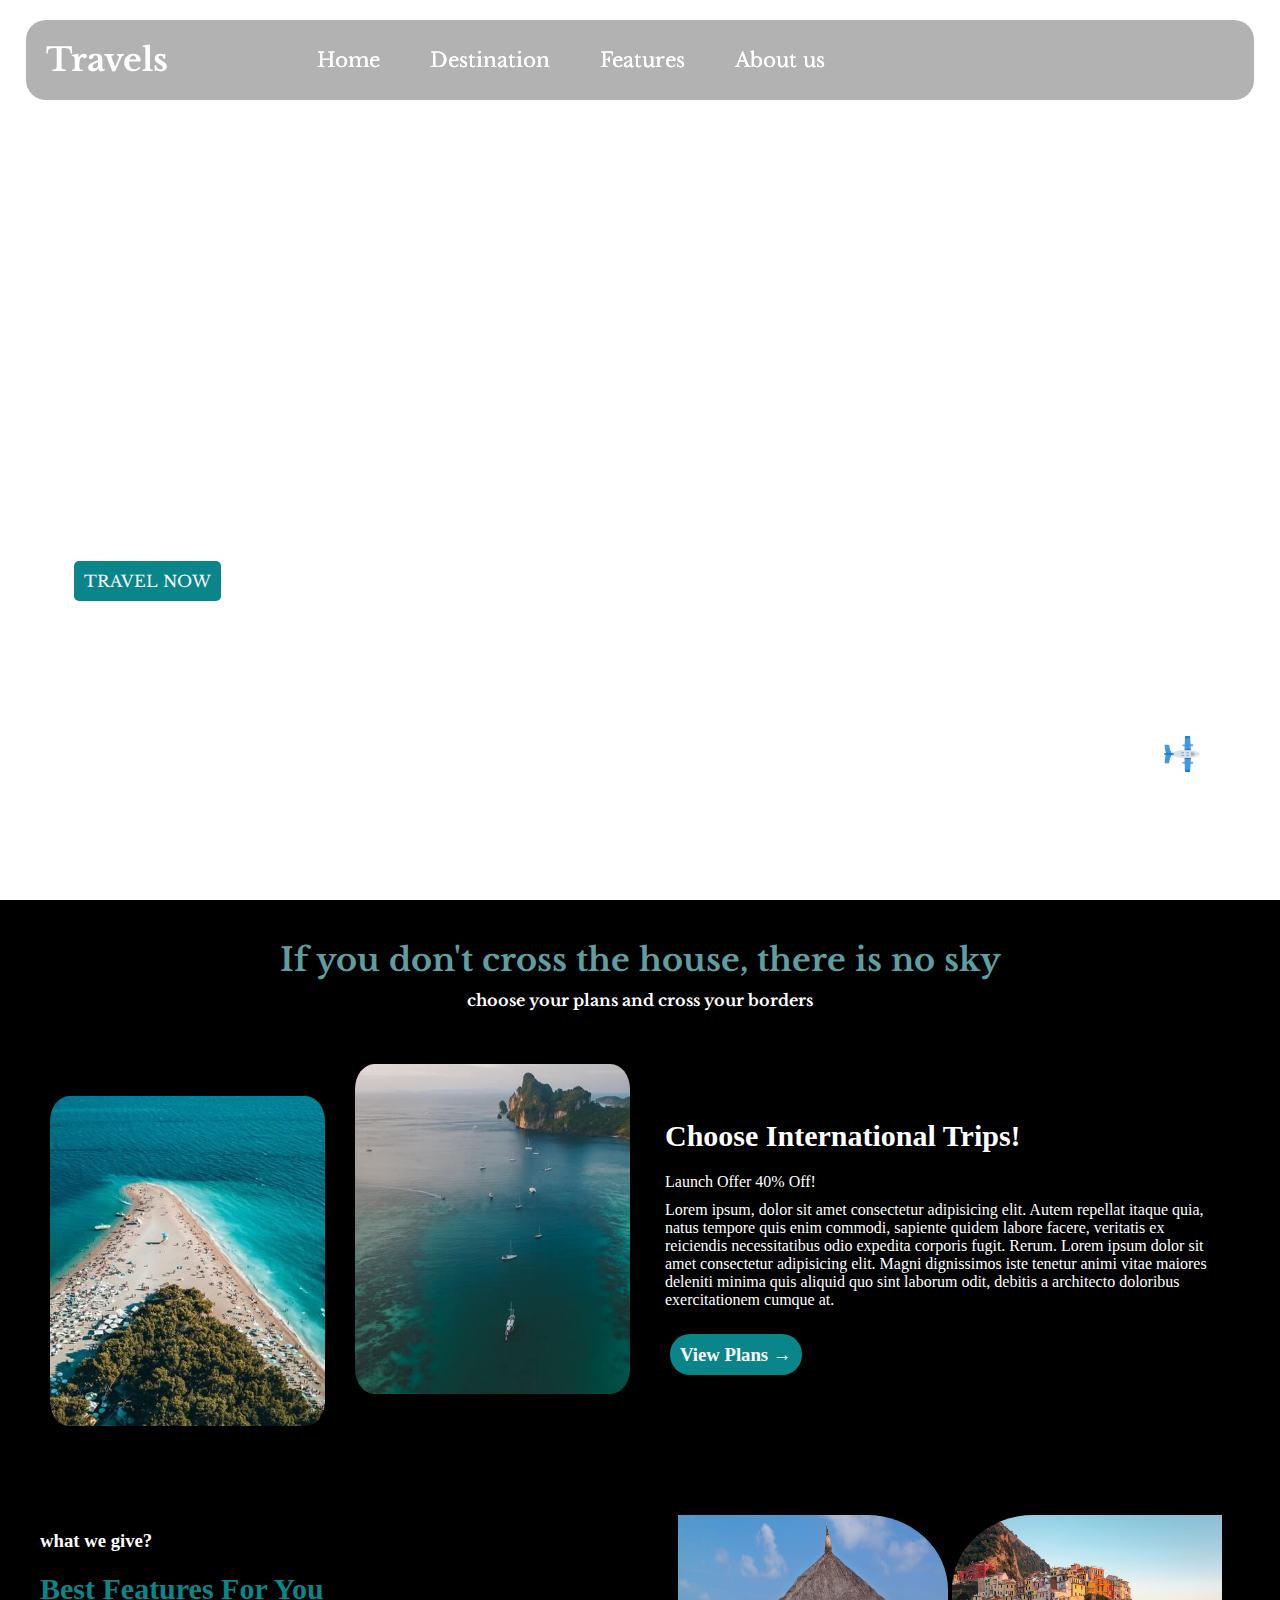
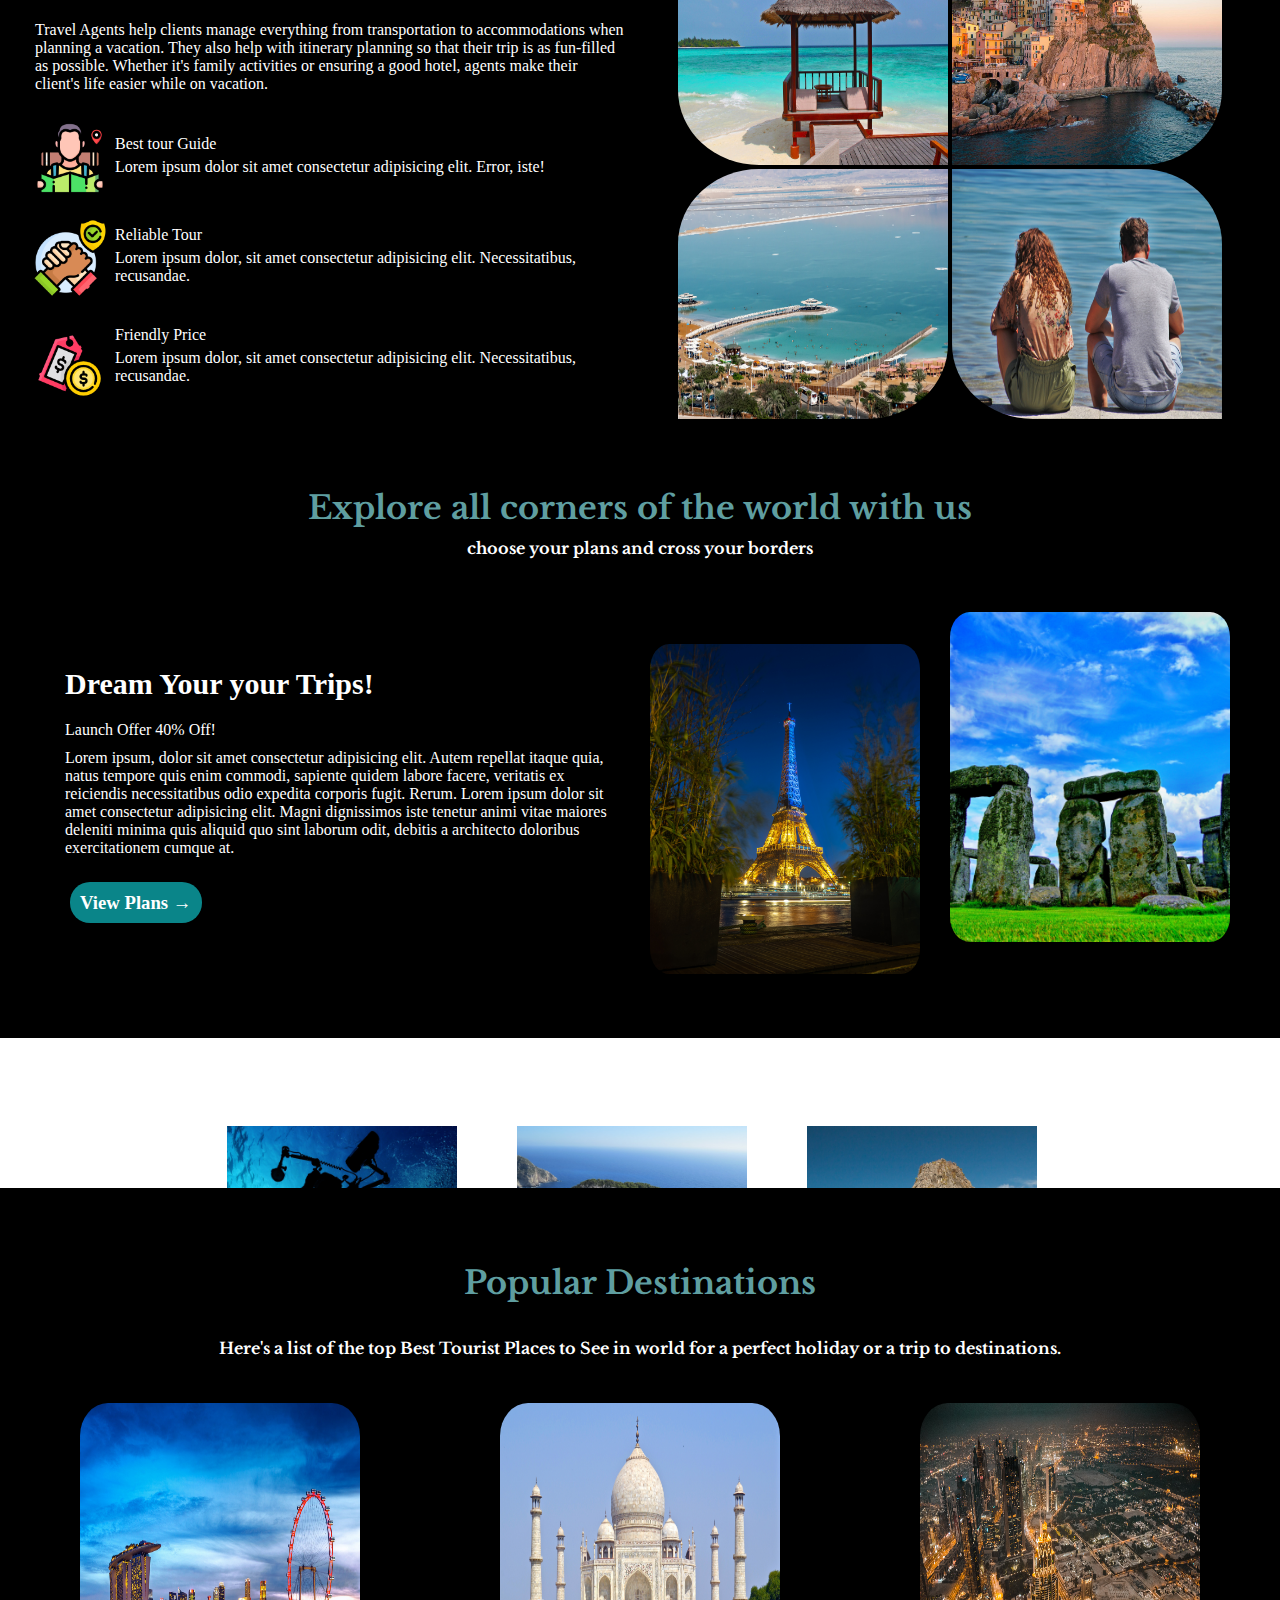
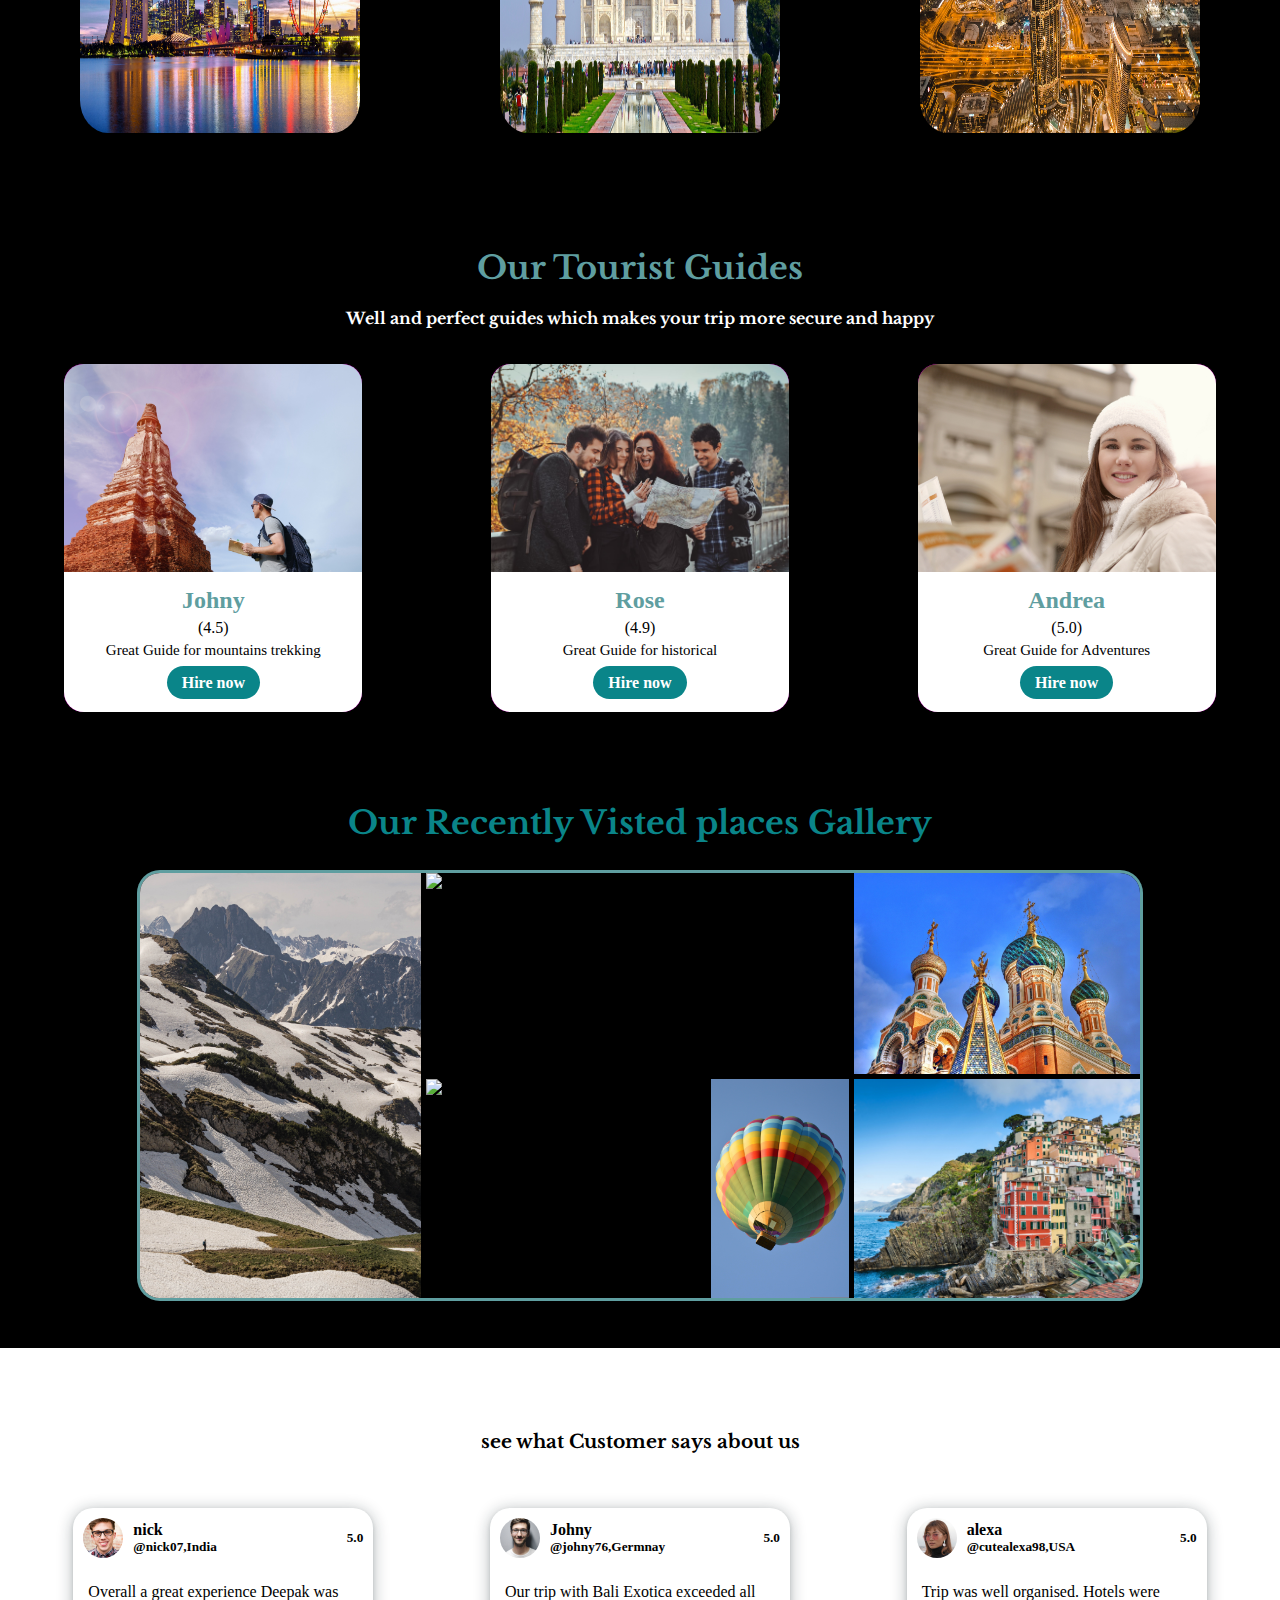
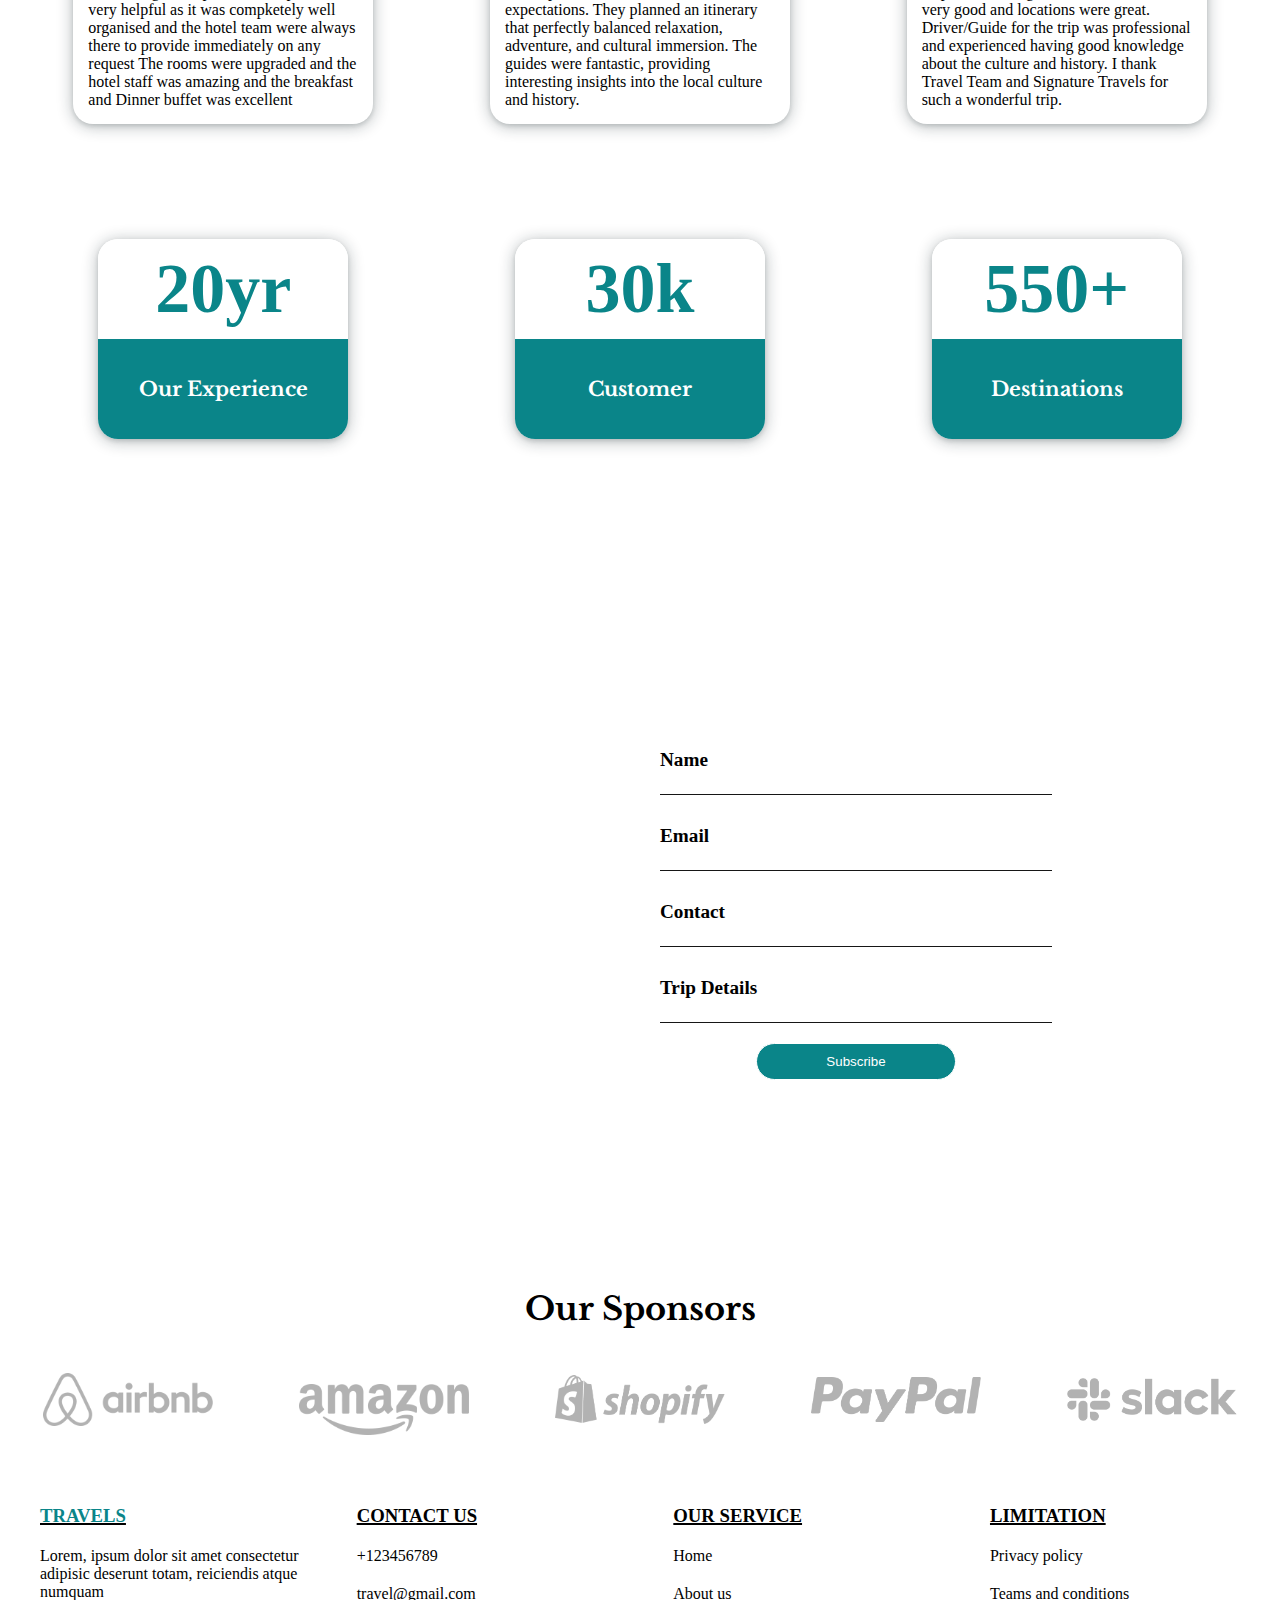
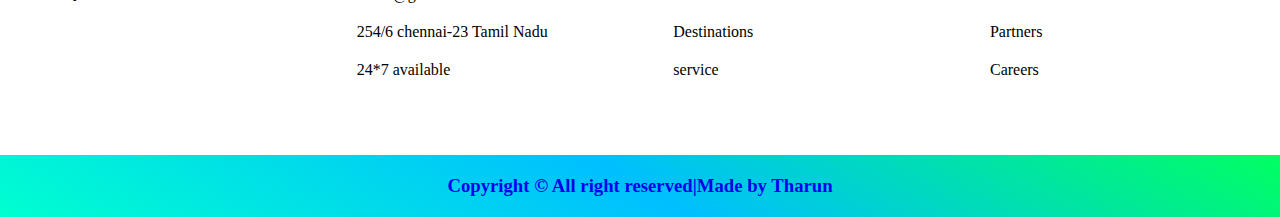
==== index.html @ 46a6b96a "first commit" ====
<!DOCTYPE html>
<html lang="en">

<head>
    <meta charset="UTF-8">
    <meta name="viewport" content="width=device-width, initial-scale=1.0">
    <title>Travels</title>
    <link rel="stylesheet" href="./index.css">
    <link rel="icon" type="image/x-icon" href="./image2/airplane (1).png">
    <script src="https://kit.fontawesome.com/0190413fc3.js" crossorigin="anonymous"></script>
</head>
</head>

<body>
    <!-- header section which contains name and menus -->
    <header>
        <nav>

            <div class="container1">
                <h1>Travels<i class="fa-solid fa-leaf"></i></h1>
            </div>
            <!-- header menu section -->
            <div class="container2">
                <input type="checkbox" id="menu">
                <ul class="slider">
                    <li><a href="#">Home</a></li>
                    <li><a href="#Destination">Destination</a></li>
                    <li><a href="#Features">Features</a></li>
                    <li><a href="#about">About us</a></li>
                </ul>
            </div>
            <!-- search bar and data of search list and like icon and user icon -->
            <div class="container3">
                <input type="checkbox" id="check">
                <div class="search">
                    <input type="search" list="list" placeholder="find your spots">
                    <datalist id="list">
                        <option>Eiffel Tower, Paris</option>
                        <option>The Colosseum, Rome</option>
                        <option>Statue of Liberty, New York City</option>
                        <option> Machu Picchu, Peru</option>
                        <option>The Acropolis, Athens</option>
                        <option>The Taj Mahal, India</option>
                        <option>Pyramids of Giza, Egypt</option>
                        <option>Great Wall of China</option>
                        <option> Angkor Wat, Cambodia</option>
                    </datalist>
                    <label for="check"><i class="fa-solid fa-magnifying-glass" sy></i></label>
                </div>
                <i class="fa-solid fa-heart"></i>
                <a href="./login page/login.html"> <i class="fas fa-user-circle"></i></a>
                <label for="menu"><i class="fa-solid fa-bars-staggered"></i></label>
            </div>


        </nav>
        <!-- header background video which play in loop  -->
        <video id="home" src="./image2/home.mp4 " muted autoplay loop></video>
        <!-- header contents -->

        <div class="header-1">
            <div>
                <div class="fly">

                    <p>
                        ........................................................................
                    </p>
                    <img src="./image2/jet-plane--ro.png" alt="">
                </div>
            </div>
            <div class="container1">
                <h5>Welcome to Travel</h5>
                <h1>
                    Explore
                </h1>
                <h1>
                    The world
                </h1>
                <p>Choose your happy trip</p>
                <span><a href="#">TRAVEL NOW
                        <img src="./image2/bus.png" alt=""></a>
                </span>

            </div>
            <!-- social media icon -->
            <div class="container2">
                <i class="fa-brands fa-facebook"></i>
                <i class="fa-brands fa-instagram"></i>
                <i class="fa-brands fa-twitter"></i>

            </div>
            <!-- animation -->
            <div class="rotate-box">
                <div class="rotate-box-container">
                    <img src="./image2/plane d.png" alt="">
                </div>
            </div>
        </div>
    </header>
    <!-- bannner sections  -->
    <section class="banner-section">
        <div class="heading">
            <h2>If you don't cross the house, there is no sky</h2>
            <p>choose your plans and cross your borders</p>
        </div>
        <div class="banner-1">
            <div class="container1">
                <img src="./image2/discover1.jpg" alt="trip">
                <img src="./image2/discover2.jpg" alt="trip">
            </div>
            <div class="container2">
                <h1>Choose International Trips!</h1>
                <p>Launch Offer 40% Off!</p>
                <p> Lorem ipsum, dolor sit amet consectetur adipisicing elit. Autem repellat itaque quia, natus tempore
                    quis enim commodi, sapiente quidem labore facere, veritatis ex reiciendis necessitatibus odio
                    expedita corporis fugit. Rerum. Lorem ipsum dolor sit amet consectetur adipisicing elit. Magni
                    dignissimos iste tenetur animi vitae maiores deleniti minima quis aliquid quo sint laborum odit,
                    debitis a architecto doloribus exercitationem cumque at.</p>
                <h3><a href="#">View Plans &rarr;</a> </h3>
            </div>
        </div>
    </section>

    <!--Features-section and Features-section image parent -->
    <section class="Features-section" id="Features">
        <div class="container1">
            <h3>what we give?</h3>
            <h1>Best Features For You</h1>
            <p>Travel Agents help clients manage everything from transportation to accommodations when planning a
                vacation. They also help with itinerary planning so that their trip is as fun-filled as possible.
                Whether it's family activities or ensuring a good hotel, agents make their client's life easier while on
                vacation.</p>
            <div>
                <div class="sub-conatiner1"><img src="./image2/tour-guide.png" alt="Features">
                    <div><span>Best tour Guide</span>
                        <p>Lorem ipsum dolor sit amet consectetur adipisicing elit. Error, iste!</p>
                    </div>
                </div>
                <div class="sub-conatiner1"><img src="./image2/trust.png" alt="Features">
                    <div><span>Reliable Tour</span>
                        <p>Lorem ipsum dolor, sit amet consectetur adipisicing elit. Necessitatibus, recusandae.</p>
                    </div>
                </div>
                <div class="sub-conatiner1"><img src="./image2/tag.png" alt="Features">
                    <div><span>Friendly Price</span>
                        <p>Lorem ipsum dolor, sit amet consectetur adipisicing elit. Necessitatibus, recusandae.</p>
                    </div>
                </div>
            </div>
        </div>
        <div class="container2">
            <div><img class="imgf" src="./image2/features 1.jpg" alt="Features">
                <img class="imgl" src="./image2/features 2.jpg" alt="Features">
            </div>
            <div><img class="imgl" src="./image2/features 3.jpg" alt="Features">
                <img class="imgf" src="./image2/features 4.jpg" alt="Features">
            </div>
        </div>
    </section>
    <!-- banner section which  contains same same class of prev -->
    <section class="banner-section">
        <div class="heading">
            <h2>Explore all corners of the world with us</h2>
            <p>choose your plans and cross your borders</p>
        </div>
        <div class="banner-2">

            <div class="container1">
                <img src="./image2//reimage-1.jpg" alt="trip">
                <img src="./image2/reimage-2.jpg" alt="trip">
            </div>
            <div class="container2">
                <h1>Dream Your your Trips!</h1>
                <p>Launch Offer 40% Off!</p>
                <p> Lorem ipsum, dolor sit amet consectetur adipisicing elit. Autem repellat itaque quia, natus tempore
                    quis enim commodi, sapiente quidem labore facere, veritatis ex reiciendis necessitatibus odio
                    expedita corporis fugit. Rerum. Lorem ipsum dolor sit amet consectetur adipisicing elit. Magni
                    dignissimos iste tenetur animi vitae maiores deleniti minima quis aliquid quo sint laborum odit,
                    debitis a architecto doloribus exercitationem cumque at.</p>
                <h3><a href="#">View Plans &rarr;</a> </h3>
            </div>
        </div>
    </section>

    <!-- video section and radio input -->
    <section class="videosection">
        <!-- input radio is used to select the video which has been given margin (-) value and label with the image  -->
        <input type="radio" id="img1" name="video">
        <input type="radio" id="img2" name="video">
        <input type="radio" id="img3" name="video">
        <input type="radio" id="img4" name="video">
        <input type="radio" id="img5" name="video">
        <input type="radio" id="img6" name="video">
        <input type="radio" id="img7" name="video">
        <input type="radio" id="img8" name="video">
        <input type="radio" id="img9" name="video">
        <input type="radio" id="img10" name="video">
        <!-- video of whole which have been give flex and overflow hidden and the video has width:100% so that the video can full fill the full size of the screen -->
        <div class="wholecontainer">
            <video class="video1" src="./image2/s-3.mp4" muted autoplay loop></video>
            <video src="./image2/s-2.mp4" muted autoplay loop></video>
            <video src="./image2/s-1.mp4" muted autoplay loop></video>
            <video src="./image2/s-4.mp4" muted autoplay loop></video>
            <video src="./image2/s-5.mp4" muted autoplay loop></video>
            <video src="./image2/s-3.mp4" muted autoplay loop></video>
            <video src="./image2/s-7.mp4" muted autoplay loop></video>
            <video src="./image2/s-4.mp4" muted autoplay loop></video>
            <video src="./image2/164360 (1440p).mp4" muted autoplay loop></video>
            <video src="./image2/s-10.mp4" muted autoplay loop></video>
        </div>

        <!-- image container -->
        <div class="imgcontainer ">
            <!-- the main container  has the child which have the image tag inside the label to map the input radio-->
            <div class="main-conatiner">
                <div class="container1" id="first">
                    <label for="img1">
                        <img src="./image2/scuba-diving-79606.jpg" alt="seaimages">
                    </label>
                </div>
                <div class="container2">
                    <h3>Andaman</h3>
                    <p>Lorem ipsum dolor sit amet consectetur adipisicing elit. Quae, tempore.</p>
                    <h4><a href="#">VIEW PLANS</a></h4>
                </div>
            </div>
            <div class="main-conatiner">
                <div></div>
                <div class="container1">
                    <label for="img2">
                        <img src="./image2/slider 1.jpg" alt="seaimages">
                    </label>
                </div>
                <div class="container2">
                    <h3> Santorini</h3>
                    <p>Lorem ipsum dolor sit amet consectetur adipisicing elit. Quae, tempore.</p>
                    <h4><a href="#">VIEW PLANS</a></h4>
                </div>
            </div>
            <div class="main-conatiner">
                <div class="container1">
                    <label for="img3">
                        <img src="./image2/slider 10.jpg" alt="seaimages">
                    </label>
                </div>
                <div class="container2">
                    <h3>Ko Samui</h3>
                    <p>Lorem ipsum dolor sit amet consectetur adipisicing elit. Quae, tempore.</p>
                    <h4><a href="#">VIEW PLANS</a></h4>
                </div>
            </div>
            <div class="main-conatiner">
                <div class="container1">
                    <label for="img4">
                        <img src="./image2/slider 9.jpg" alt="seaimages">
                    </label>
                </div>
                <div class="container2">
                    <h3>Bora Bora</h3>
                    <p>Lorem ipsum dolor sit amet consectetur adipisicing elit. Quae, tempore.</p>
                    <h4><a href="#">VIEW PLANS</a></h4>
                </div>
            </div>
            <div class="main-conatiner">
                <div class="container1">
                    <label for="img5">
                        <img src="./image2/slider 8.jpg" alt="seaimages">
                    </label>
                </div>
                <div class="container2">
                    <h3>Kauai</h3>
                    <p>Lorem ipsum dolor sit amet consectetur adipisicing elit. Quae, tempore.</p>
                    <h4><a href="#">VIEW PLANS</a></h4>
                </div>
            </div>
            <div class="main-conatiner">
                <div class="container1">
                    <label for="img6">
                        <img src="./image2/slider 7.jpg" alt="seaimages">
                    </label>
                </div>
                <div class="container2">
                    <h3>Majorca</h3>
                    <p>Lorem ipsum dolor sit amet consectetur adipisicing elit. Quae, tempore.</p>
                    <h4><a href="#">VIEW PLANS</a></h4>
                </div>
            </div>
            <div class="main-conatiner">
                <div class="container1">
                    <label for="img7">
                        <img src="./image2/slider 6.jpg" alt="seaimages">
                    </label>
                </div>
                <div class="container2">
                    <h3>Hawai</h3>
                    <p>Lorem ipsum dolor sit amet consectetur adipisicing elit. Quae, tempore.</p>
                    <h4><a href="#">VIEW PLANS</a></h4>
                </div>
            </div>
            <div class="main-conatiner">
                <div class="container1">
                    <label for="img8">
                        <img src="./image2/slider 5.jpg" alt="seaimages">
                    </label>
                </div>
                <div class="container2">
                    <h3>Bali</h3>
                    <p>Lorem ipsum dolor sit amet consectetur adipisicing elit. Quae, tempore.</p>
                    <h4><a href="#">VIEW PLANS</a></h4>
                </div>
            </div>
            <div class="main-conatiner">
                <div class="container1">
                    <label for="img9">
                        <img src="./image2/slider 4.jpg" alt="seaimages">
                    </label>
                </div>
                <div class="container2">
                    <h3>Capri</h3>
                    <p>Lorem ipsum dolor sit amet consectetur adipisicing elit. Quae, tempore.</p>
                    <h4><a href="#">VIEW PLANS</a></h4>
                </div>
            </div>
            <div class="main-conatiner">
                <div class="container1" id="last">
                    <label for="img10">
                        <img src="./image2/slider 3.jpg" alt="seaimages">
                    </label>
                </div>
                <div class="container2">
                    <h3>Maldives</h3>
                    <p>Lorem ipsum dolor sit amet consectetur adipisicing elit. Quae, tempore.</p>
                    <h4><a href="#">VIEW PLANS</a></h4>
                </div>
            </div>

        </div>
        <span class="leftarrow"><i class="fa-solid fa-angle-left"></i></span>
        <span class="rightarrow"><i class="fa-solid fa-angle-right"></i></span>
    </section>
    <!-- flip card section -->
    <section class="flip-card" id="Destination">
        <div class="heading">
            <h2>Popular Destinations</h2>
        </div>
        <p class="heading">Here's a list of the top Best Tourist Places to See in world for a perfect holiday or a trip
            to destinations.</p>
        <!-- The whole container has the parent card and The parent card contains child of two front and back.The parent card have the position of relative and the child have absolute and back-face hidden -->
        <div class="wholecontainer">
            <div class="main-conatiner">
                <div class="card">
                    <!-- front-card -->
                    <div class="front-card">
                        <img src="./image2/singapore-cityscape-twilight (1).jpg" alt="tour">
                    </div>
                    <!-- back-card -->
                    <div class="back-card">
                        <h2> Vist Singapore</h2>
                        <p>Immaculate, efficient Singapore is a miraculous sight, particularly for travelers familiar
                            with modern Asian metropolises. The city maintains a remarkable balance of green space and
                            skyscrapers, in addition to sustaining substantial ethnic enclaves like Little India and
                            Chinatown.</p>
                        <h4><i class="fa-solid fa-clock"></i> 11 Days Trip</h4>
                        <h4><i class="fa-solid fa-user"></i> 320,00,000 visted</h4>
                        <h3><a href="#">Explore now</a></h3>
                    </div>
                </div>
            </div>
            <div class="main-conatiner">
                <div class="card">
                    <!-- front-card -->
                    <div class="front-card">
                        <img src="./image2/taj-mahal-866692 2.jpg" alt="tour">
                    </div>
                    <!-- back-card -->
                    <div class="back-card">
                        <h2> Vist India</h2>
                        <p>India is one of the most vibrant, colorful, exciting places to visit in the world. The
                            diversity of people, culture and cuisine make it a worthwhile destination for any traveler.
                            Here are nine tips to ensure your next (or first) trip to India goes as smoothly as possible
                        </p>
                        <h4><i class="fa-solid fa-clock"></i> 15 Days Trip</h4>
                        <h4><i class="fa-solid fa-user"></i> 120,00,000 visted</h4>
                        <h3><a href="#">Explore now</a></h3>
                    </div>
                </div>
            </div>
            <div class="main-conatiner">
                <div class="card">
                    <!-- front-card -->
                    <div class="front-card">
                        <img src="./image2/dubai-4044183_1920 22.jpg" alt="tour">
                    </div>
                    <!-- back-card -->
                    <div class="back-card">
                        <h2>Vist Dubai</h2>
                        <p>Dubai is a city of skyscrapers, ports, and beaches, where big business takes place alongside
                            sun-seeking tourism. Because of its large expatriate population, it feels like a Middle
                            Eastern melting pot, and the atmosphere is generally tolerant. </p>
                        <h4><i class="fa-solid fa-clock"></i> 20 Days Trip</h4>
                        <h4><i class="fa-solid fa-user"></i> 30,00,000 visted</h4>
                        <h3><a href="#">Explore now</a></h3>
                    </div>
                </div>
            </div>
        </div>
    </section>
    <!-- guide section -->
    <section class="Guide-section">
        <!-- Guide-section heading -->
        <h2 class="heading">Our Tourist Guides</h2>
        <p class="heading">Well and perfect guides which makes your trip more secure and happy</p>
        <!--Guide-section wholecontainer  -->
        <div class="wholecontainer">
            <div class="main-conatiner">
                <div class="container1">
                    <img src="./image2/tour-guide1.jpg" alt="Guide">
                </div>
                <div class="container2">
                    <h2>Johny </h2>
                    <i class="fa-solid fa-star"></i> <i class="fa-solid fa-star"></i> <i class="fa-solid fa-star"></i><i
                        class="fa-solid fa-star"></i>(4.5)
                    <p>Great Guide for mountains trekking</p>
                    <h4> <a href="">Hire now</a></h4>
                </div>
            </div>
            <div class="main-conatiner">
                <div class="container1">
                    <img src="image2/group-young-people-are-looking-map-where-they-are-while-walking-autumn-forest 2.jpg"
                        alt="Guide">

                </div>
                <div class="container2">
                    <h2>Rose</h2>
                    <i class="fa-solid fa-star"></i> <i class="fa-solid fa-star"></i> <i class="fa-solid fa-star"></i><i
                        class="fa-solid fa-star"></i>(4.9)

                    <p>Great Guide for historical</p>
                    <h4> <a href="">Hire now</a></h4>
                </div>
            </div>

            <div class="main-conatiner">
                <div class="container1">
                    <img src="./image2/pexels-andrea-piacquadio-3783105.jpg" alt="Guide">

                </div>
                <div class="container2">
                    <h2>Andrea</h2>
                    <i class="fa-solid fa-star"></i> <i class="fa-solid fa-star"></i> <i class="fa-solid fa-star"></i><i
                        class="fa-solid fa-star"></i>(5.0)
                    <p>Great Guide for Adventures</p>
                    <h4> <a href="">Hire now</a></h4>
                </div>
            </div>
    </section>
    <!-- gallery -->
    <section class="gallery">
        <!-- gallery section using the grid  -->
        <main class="main-gallery">
            <div class="main-conatiner">
                <h2 class="heading">
                    Our Recently Visted places Gallery
                </h2>
                <!-- gallery section image  -->
                <div class="wholecontainer">
                    <figure class="container1"><img src="./image2/gallery-1.jpg" class="img img-gallery1" alt="gallery">
                    </figure>
                    <figure class="container2"><img src="./image2/gallery-2.jpg" class="img img-gallery2" alt="gallery">
                    </figure>
                    <figure class="container3"><img src="./image2/gallery-4.jpg" class="img img-gallery3" alt="gallery">
                    </figure>
                    <figure class="container4"><img src="./image2/gallery-7.jpg" class="img img-gallery4" alt="gallery">
                    </figure>
                    <figure class="container5"><img src="./image2/gallery-5.jpg" class="img img-gallery5" alt="gallery">
                    </figure>
                    <figure class="container6"><img src="./image2/gallery-6.jpg" class="img img-gallery6" alt="gallery">
                    </figure>
                </div>
            </div>
        </main>


    </section>

    <section class="user-feedback">


        <h2>
            Travel Customer Feedback
        </h2>
        <h3 class="heading">
            see what Customer says about us
        </h3>
        <div class="wholecontainer">
            <div class="main-conatiner">
                <div class="container-1">
                    <div class="sub-conatiner">
                        <img src="./image2/nick.jpg" alt="">
                        <div>
                            <h4>nick</h4>
                            <h5>&#64;nick07,India</h5>
                        </div>

                    </div>
                    <div class="sub-conatiner">
                        <h5>5.0 <i class=" fa-solid fa-star" style="color: rgb(247, 247, 0);"></i></h5>
                    </div>

                </div>
                <div class="container-2">
                    <p>Overall a great experience Deepak was very helpful as it was compketely well organised and the
                        hotel
                        team were always there to provide immediately on any request The rooms were upgraded and the
                        hotel
                        staff was amazing and the breakfast and Dinner buffet was excellent</p>
                </div>
            </div>
            <div class="main-conatiner">
                <div class="container-1">
                    <div class="sub-conatiner">
                        <img src="./image2/fb-2.jpg" alt="">
                        <div>
                            <h4>Johny</h4>
                            <h5>&#64;johny76,Germnay</h5>
                        </div>

                    </div>
                    <div class="sub-conatiner">
                        <h5>5.0 <i class=" fa-solid fa-star" style="color: rgb(247, 247, 0);"></i></h5>
                    </div>
                </div>
                <div class="container-2">
                    <p>Our trip with Bali Exotica exceeded all expectations. They planned an itinerary that perfectly
                        balanced relaxation, adventure, and cultural immersion. The guides were fantastic, providing
                        interesting insights into the local culture and history.</p>
                </div>
            </div>
            <div class="main-conatiner">
                <div class="container-1">
                    <div class="sub-conatiner">
                        <img src="./image2/fb-3.jpg" alt="">
                        <div>
                            <h4>alexa</h4>
                            <h5>&#64;cutealexa98,USA</h5>
                        </div>

                    </div>
                    <div class="sub-conatiner">
                        <h5>5.0 <i class=" fa-solid fa-star" style="color: rgb(247, 247, 0);"></i></h5>
                    </div>
                </div>
                <div class="container-2">
                    <p>Trip was well organised. Hotels were very good and locations were great. Driver/Guide for the
                        trip was professional and experienced having good knowledge about the culture and history. I
                        thank Travel Team and Signature Travels for such a wonderful trip.</p>
                </div>
            </div>
        </div>
        <h2 class="heading">
            With Our Experience We Will Serve You
        </h2>
        <!-- <h3 class="heading">
            see what Customer says about us
        </h3> -->
        <div class="service">
            <div class="counter1">
                <div class="counter1-subconatiner1">
                    <span>20yr</span>
                </div>
                <div class="counter1-subconatiner2">
                    <p>Our Experience</p>

                </div>
            </div>
            <div class="counter1">
                <div class="counter1-subconatiner1">
                    <span>30k</span>
                    
                </div>
                <div class="counter1-subconatiner2">
                    <p>Customer</p>

                </div>
            </div>
            <div class="counter1">
                <div class="counter1-subconatiner1">
                    <span>550+</span>
                </div>
                <div class="counter1-subconatiner2">
                    <p>Destinations</p>

                </div>
            </div>

        </div>

    </section>

    <!-- user feedback -->


    <!-- user details -->
    <section class="user">
        <h1 class="feedheading">Subscribe To Stay Update</h1>
        <div class="containerbox">

            <div class="container1">

                <iframe
                    src="https://www.google.com/maps/embed?pb=!1m18!1m12!1m3!1d15544.037690182859!2d80.22321512912427!3d13.0985892452103!2m3!1f0!2f0!3f0!3m2!1i1024!2i768!4f13.1!3m3!1m2!1s0x3a52644904af6069%3A0x82df834aedd6b21e!2sAyanavaram%2C%20Chennai%2C%20Tamil%20Nadu!5e0!3m2!1sen!2sin!4v1688110135201!5m2!1sen!2sin"
                    width="600" height="400" style="border:0;" allowfullscreen="" loading="lazy"
                    referrerpolicy="no-referrer-when-downgrade"></iframe>

            </div>
            <form class="container2">
                <!-- div with child of label which in absolute in top input with width of 100%  -->
                <div class="inputBox">
                    <input type="text" required>
                    <label for="name">Name</label>
                </div>
                <div class="inputBox">
                    <input type="text" required>
                    <label for="name">Email</label>
                </div>
                <div class="inputBox">
                    <input type="tel" required>
                    <label for="">Contact</label>
                </div>
                <div class="inputBox">
                    <input type="text" required class="Feedbacks">
                    <label for="name">Trip Details</label>
                </div>
                <input type="submit" value="Subscribe">
            </form>
        </div>
        <h2 class="heading">
            Our Sponsors
        </h2>
        <div class="sponsors">
            <div><img src="./image2/sponsors1.png" alt="spansords"></div>
            <div><img src="./image2/sponsors2.png" alt="spansords"></div>
            <div><img src="./image2/sponsors3.png" alt="spansords"></div>
            <div><img src="./image2/sponsors4.png" alt="spansords"></div>
            <div><img src="./image2/sponsors5.png" alt="spansords"></div>
        </div>
    </section>
    <!-- footer section of page -->
    <section>
        <footer class="main-footer" id="about">
            <!-- footer section div1 -->
            <div class="footer1">
                <h3 class="cl">TRAVELS<i class="fa-solid fa-leaf"></i></h3>
                <ul>
                    <li>Lorem, ipsum dolor sit amet consectetur adipisic deserunt totam, reiciendis atque numquam</li>
                    <li>
                        <i class="fa-brands fa-facebook"></i>
                        <i class="fa-brands fa-instagram"></i>
                        <i class="fa-brands fa-twitter"></i>
                        <i class="fa-brands fa-linkedin"></i>
                    </li>
                </ul>
            </div>
            <!-- footer section div2 -->
            <div class="footer2">
                <h3>CONTACT US</h3>
                <ul>
                    <li>+123456789</li>
                    <li>travel@gmail.com</li>
                    <li>254/6 chennai-23 Tamil Nadu</li>
                    <li>24*7 available</li>
                </ul>
            </div>
            <!-- footer section div3 -->
            <div class="footer3">
                <h3>OUR SERVICE</h3>
                <ul>
                    <li>Home</li>
                    <li>About us</li>
                    <li>Destinations</li>
                    <li>service</li>
                </ul>
            </div>
            <!-- footer section div4 -->
            <div class="footer4">
                <h3>LIMITATION</h3>
                <ul>
                    <li>Privacy policy</li>
                    <li>Teams and conditions</li>
                    <li>Partners</li>
                    <li>Careers</li>
                </ul>
            </div>
        </footer>
        <!-- copyright section -->
        <h3 class="Copyright"> <a href="./video.html">Copyright &#169; All right reserved|Made by Tharun</a></h3>
    </section>
    <!-- homescroll icon which fixed in right -->
    <a href="#home" class="homescroll"> <i class="fa-solid fa-earth-africa"></i> </a>
    <!-- <div class="airplane">
           
            <img src="./image2/airplane (1).png" alt="">
            <i class="fa-thin fa-face-grin-hearts"></i>
        </div> 
        <a href="#home"> <i class="fa-solid fa-earth-americas" style="color: #ff00ea;"></i></a> -->
</body>

</html>
---- index.css ----
@import url("https://fonts.googleapis.com/css2?family=Bagel+Fat+One&family=Libre+Baskerville:ital@0;1&display=swap");

* {
  /* font-family: 'Libre Baskerville', serif; */
  padding: 0px;
  margin: 0px;
  box-sizing: border-box;
  cursor: default;
  text-decoration: none;
  scroll-behavior: smooth;

  /* cursor: url("data:image/svg+xml;utf8,<svg xmlns='http://www.w3.org/2000/svg'  width='40' height='48' viewport='0 0 100 100' style='fill:black;font-size:24px;'><text y='50%'>🚀</text></svg>") 16 0, auto; */
}

html {
  scroll-behavior: smooth;


}

body {
  overflow-x: hidden;
}

:root {
  --bg2: rgb(0, 0, 0);
  --blue: rgb(10, 133, 137);
  --bg: linear-gradient(30deg, #f32170, #ff6b08, #cf23cf, #ff2744);
}

/* starting page of the web which have nav and background video with the height of vh */

header {
  height: 100vh;
  width: 100%;
  background-size: cover;
  position: relative;
  overflow: hidden;
}

/*starting page background video which cover the full screen*/
header video {
  height: 100vh;
  object-fit: cover;

  width: 100%;
}

/* nav bar which have the poisition of fixed at the top th page */

header nav {
  display: flex;
  justify-content: space-between;
  padding: 20px;
  color: rgb(255, 255, 255);
  align-items: center;
  border-radius: 20px;
  background-color: rgba(107, 107, 107, 0.522);
  position: fixed;
  z-index: 100;
  top: 20px;
  left: 02%;
  width: 96%;
  animation: nav 5s linear;
  backdrop-filter: blur(5px);
  /* animation-delay: 2s; */
}

.fly {
  display: flex;
  position: absolute;
  right: -50%;
  top: 28px;
  animation: fly 5s linear;
  /* animation-delay: 200ms; */

}

.fly img {
  height: 50px;
  width: 50px;
  vertical-align: middle;

}

.fly p {
  padding: 10px 0px;
  text-align: center;
  font-weight: bolder;
  color: #ffffff;
  font-size: larger;
}


@keyframes fly {
  0% {

    transform: translate(-490%);
    backdrop-filter: blur(0px);


  }

  100% {
    right: -30%;

  }

}

@keyframes nav {
  0% {
    transform: translate(-130%);
    background-color: rgb(255, 255, 255);



  }

  100% {
    transform: translate(0);

  }

}

/* arrangement of the nav content using flex senter */
header nav div {
  display: flex;
  justify-content: center;
  align-items: center;
}

header nav .container1 {
  margin-right: 30px;
}

/* title name  */
header nav .container1 h1 {
  font-family: "Libre Baskerville", serif;
}

header nav .container1 i {
  padding: 0px 05px;
}

/* nav conatiner list */
header nav .container2 ul {
  display: flex;
  list-style: none;
  justify-content: center;
  align-items: center;
  /* overflow hidden for shadow which on hover */
  overflow: hidden;
}

/* nav conatiner list */
header nav .container2 ul li {
  margin: 0px 20px;
  font-size: 20px;
  font-family: "Libre Baskerville", serif;
  /* border-bottom: 1px transparent; */
  padding: 05px;
}

/* menu bar for mobile screen which have been display none */
header nav .container2 input[type="checkbox"] {
  display: none;
}

/* header container 2 */
header nav .container2 ul li a {
  color: rgb(255, 255, 255);
  line-height: 20px;
  text-shadow: 0 0 rgb(255, 255, 255), 0 32px rgb(13, 247, 255);
  transition: all 0.4s;
  overflow: hidden;
}

/* header container 2 hover method of the shadow display */
header nav .container2 ul li a:hover {
  color: rgb(13, 247, 255);
  text-shadow: 0 -27px rgb(255, 255, 255), 0 0 rgb(13, 247, 255);
}

/* hear icon hover color */
header nav .container3 .fa-heart:hover {
  color: red;
}

/* user hover icon */
header nav .container3 .fa-user-circle:hover {
  color: #0092e6;
}

/* display of none the menu icon for mobile screen usage */
header nav .container3 .fa-bars-staggered {
  display: none;
}

#id {
  display: none;
}

/* nav container3 */
header nav .container3 {
  width: 300px;
  justify-content: end;
  font-weight: bolder;
  font-size: 20px;
}

header nav .container3 i {
  margin: 0px 10px;
}

header nav .container3 a i {
  color: white;
  text-align: center;
}

/* search bar div */
header nav .container3 .search {
  width: 30px;
  height: 30px;
  border-radius: 20px;
  transition: all 1s;
}

/* diplay none for data list arrow symbol */
[list]::-webkit-calendar-picker-indicator {
  display: none !important;
}

/* search bar input with 100% of width so that it flex with the parent conatiner */
header nav .container3 input[type="search"] {
  outline: none;
  border: 0px;
  width: 100%;
  /* margin-left: 20px; */
  background-color: transparent;
  border-radius: 0px;
  height: 100%;
}

/* alline the placeholder text */
header nav.container3 input[type="search"]::placeholder {
  text-align: center;
}

/* check box for search which is used to open the search container */
header nav .container3 input[type="checkbox"] {
  display: none;
}

/* when the input was checked the input search will have width of its parent */
header nav .container3 input[type="checkbox"]:checked~.search {
  width: min(100%, 500px);
  background-color: rgb(255, 255, 255);
  padding-left: 20px;
  color: var(--blue);
}

/* header of content which position of absolute in the video  */
.header-1 .container1 {
  width: 50%;
  display: flex;
  animation: content 5s linear;
  animation-delay: 150ms;
  padding: 10px;
  flex-direction: column;
  position: absolute;
  top: 50%;
  /* background-color: rgba(255, 255, 255, 0.756); */
  transform: translate(10%, -50%);
  font-family: "Libre Baskerville", serif;
  overflow: hidden;
}

@keyframes content {
  0% {

    /* transform: translate(-100%, -50%); */
    opacity: 0;


  }

  100% {
    opacity: 0;

  }

}

/* style of header conatainer */
.header-1 .container1 h1 {
  padding: 05px 0px;
  color: #ffffff;
  font-size: 80px;
  /* -webkit-text-stroke: 1px white; */
  background-image: linear-gradient(white, white);
  background-repeat: no-repeat;
  -webkit-background-clip: text;
  background-clip: text;
  background-position: -750px 0;
  animation: backcolor1 15s linear;
  animation-delay: 4s;
  font-weight: bolder;
  font-family: popins, sans-serif;

}

/* animation of heading h1 */
@keyframes backcolor1 {

  0% {
    color: transparent;
    background-position: -750px 0;
  }

  25% {
    color: transparent;
    background-position: -400px 0;
  }

  50% {

    background-position: 0 0;
    color: transparent;
  }

  75% {
    -webkit-text-stroke: 1px rgb(255, 255, 255);
    background-position: -750px 0;
    color: transparent;
  }

  100% {
    background-position: 0 0;
    -webkit-text-stroke: 1px rgb(255, 255, 255);
    color: transparent;
  }
}

@keyframes backcolor2 {
  from {
    color: transparent;
  }

  to {
    color: transparent;
    background-position: 0 0;
  }
}

.header-1 .container1 h5 {
  color: white;
  animation: backcolor 10s alternate;
  background-image: linear-gradient(white, white);
  background-repeat: no-repeat;
  -webkit-background-clip: text;
  background-clip: text;
  background-position: -750px 0;
  animation: backcolor2 20s alternate;
  animation-delay: 4s;
  font-family: popins, sans-serif;
}

.header-1 .container1 p {
  padding: 10px 0px;
  color: #ffffff;
  font-size: 20px;
  animation: backcolor2 20s alternate;
  background-image: linear-gradient(white, white);
  background-repeat: no-repeat;
  -webkit-background-clip: text;
  background-clip: text;
  background-position: -750px 0;
  animation-delay: 4s;

  font-family: popins, sans-serif;
}

.header-1 .container1 span {
  padding: 10px 0px;
  animation: travelbutton 6s linear;
  /* animation-delay: 0s; */
  overflow: hidden;
  width: fit-content;



}

.header-1 .container1 span a::after {
  content: '';
  width: 100%;
  height: 100%;
  position: absolute;
  /* border-left: 2px solid black; */
  border-radius: 05px;
  background-color: var(--blue);
  top: 0;
  left: 500%;
  animation: trvelbuttonflight 6s;
  transition: all 2;
  animation-delay: 5s;
}

.header-1 .container1 span a img {
  position: absolute;
  z-index: 200;
  width: 30px;
  height: 30px;
  top: 17%;
  left: 500%;
  animation: trvelbuttonflight2 6s;
  animation-delay: 5s;

}

@keyframes trvelbuttonflight2 {
  0% {
    left: 0;

  }

  100% {
    left: 100%;
  }
}

@keyframes trvelbuttonflight {
  0% {
    left: 0;

  }

  100% {
    left: 100%;
  }
}

@keyframes travelbutton {
  0% {
    transform: translateX(-100%);
    opacity: 0;
  }

  70% {
    transform: translateX(0);
    opacity: 0;
  }

  80% {
    transform: translateX(0);
    opacity: 0;
  }

  100% {
    transform: translateX(0);
    opacity: 1;
  }

}

.header-1 .container1 span a {
  color: white;
  padding: 10px;
  border-radius: 05px;
  background-color: var(--blue);
  position: relative;
}

.header-1 .container2 {
  position: absolute;
  color: white;
  bottom: 09%;
  left: 05%;
  animation: content2 5s linear;
}

@keyframes content2 {
  0% {

    transform: translate(-100%, -50%);
    opacity: 0;


  }

  100% {
    opacity: 0;

  }

}

.header-1 .container2 i {
  padding: 10px;
  font-size: 20px;
}

.fa-facebook:hover {
  color: blue;
}

.fa-instagram:hover {
  color: rgb(255, 0, 85);
}

.fa-twitter:hover {
  color: rgb(39, 219, 255);
}

.fa-linkedin:hover {
  color: rgb(13, 0, 255);
}

/* animation rotate */


.rotate-box {

  height: 150px;
  width: 150px;
  position: fixed;
  bottom: 02%;
  right: 01%;
  border-radius: 50%;
  /* background-color: #0092e6; */
  overflow: hidden;
  animation: rotate 2s linear infinite;
  z-index: 500;

}

@keyframes rotate {
  from {
    transform: rotate(0);
  }

  to {
    transform: rotate(360deg);
  }

}

.rotate-box-container {
  height: 100%;
  width: 100%;
  position: relative;
  /* background-color: #e2e600; */



}

.rotate-box-container img {
  height: 40px;
  width: 40px;
  position: absolute;
  top: 1%;
  left: 30%;
  animation: rotate2 5s linear;




}

@keyframes rotate2 {
  0% {
    right: -10%;
    opacity: 0;

  }

  100% {
    right: 04%;
    opacity: 0;

  }

}

/* banner section */
.heading {
  text-align: center;
  color: rgb(255, 255, 255);
  /* background-color: black; */
  padding: 05px;
  font-family: "Libre Baskerville", serif;
  border-radius: 20px;
  margin: 10px 0px;
  font-weight: bolder;

}

.heading h2,
p {
  padding: 05px;
}

.heading h2 {
  font-size: xx-large;
  font-weight: bolder;
  color: cadetblue;
}

/* banner section */
.banner-section {
  width: 100%;
  color: white;
  background-color: var(--bg2);
  padding: 20px;


}

/* banner section of banner-1 */
.banner-section .banner-1 {
  display: flex;
  justify-content: center;
  align-items: center;
  margin: 50px 20px;
  /* width: 100%; */
  /* padding: 20px; */
}

/* banner section of banner-1 img*/
.banner-section .container1 img {
  height: 350px;
  object-fit: cover;
  border-radius: 10%;
  width: 50%;
  padding: 10px;
  animation-delay: 20s;
}

/* banner section of conatiner-1 */
.banner-section .container1 {
  display: flex;
  /* width:min(100%,600px); */
  gap: 10px;
  width: 50%;
}

/* banner section of conatiner-2 */
.banner-section .container2 {
  padding: 20px;
  width: 50%;
}

/* banner section img of container-1 of first child */
.banner-section .container1 img:first-child {
  top: 1rem;
  position: relative;
}

/* banner section img of container-1 of last child */

.banner-section .container1 img:last-child {
  bottom: 1rem;
  position: relative;
}

/* banner section h1 and p and span style */

.banner-section .container2 h1 {
  font-size: 30px;
  padding: 05px;
  margin-bottom: 10px;
}

.banner-section .container2 h3 {

  padding: 10px;
  margin-top: 20px;
  /* color: black; */
}

.banner-section .container2 a {
  background-color: var(--blue);
  padding: 10px;
  color: white;
  border-radius: 20px;
}

.banner-section .banner-2 {
  display: flex;
  justify-content: center;
  align-items: center;
  flex-direction: row-reverse;
  margin: 50px 20px;

  /* width: 100%; */
  /* padding: 20px; */
}

/*features section */
.Features-section {
  display: flex;
  width: 100%;
  justify-content: center;
  align-items: center;
  padding: 20px;
  background-color: var(--bg2);
}

/*features section  container1*/
.Features-section .container1 {
  width: 50%;
  padding: 10px;
  color: white;
}

/*features section  container1 element style*/



.Features-section .container1 h1 {
  font-size: 30px;
  color: var(--blue);

}

.Features-section .container1 .sub-conatiner1 {
  display: flex;
  margin: 20px 0px;
  align-items: center;
}

.Features-section .container1 .sub-conatiner1 span {
  padding: 05px;

}

/*features section  container1 img*/
.Features-section .container1 h3 {
  padding: 10px;
}

.Features-section .container1 h1 {
  padding: 10px;
}

.Features-section .container1 img {
  width: 80px;

  vertical-align: middle;
}

.Features-section .container2 {
  width: 50%;
}

/* Features-section container2 div */
.Features-section .container2 div {
  text-align: center;
  padding: 0px 10px;

}

/* Features-section container2 div  img*/
.Features-section .container2 img {
  width: 45%;

  height: 250px;
}

.Features-section .container2 .imgf {
  border-radius: 0px 30%;
}

.Features-section .container2 .imgl {
  border-radius: 30% 0px;
}

/* video conatiner */

/* video section div have full view port width so that the video cover the full screen and the overflow are hidden */
.videosection {
  width: 100vw;
  overflow: hidden;

  position: relative;
}

/* video conatiner  the width and height are inherit with the parent div  and object are fit-fill*/

.videosection video {
  width: inherit;
  height: inherit;
  object-fit: fill;
  /* box-shadow: -30px 30px 10px black; */



}

/* video conatiner wholecontaine the width are 100% and  overflow are hiden of the video and which flex so that the video are come in row  */
.videosection .wholecontainer {
  display: flex;
  width: 100%;
  /* height: 100vh; */
  overflow: hidden;
  /* width: min(100%, 1230px); */
}

/* give the input radio none and the image are label which will function as radio instead of radio button */

.videosection input[type="radio"] {
  display: none;
}

/* The parent div of image which have the fixed width the extra are over flow in x direction base */
.videosection .imgcontainer {
  width: 70%;
  height: fit-content;
  position: absolute;
  top: 55%;
  left: 15%;
  display: flex;
  overflow-x: scroll;
  overflow-y: hidden;
  scroll-snap-align: start;
  scroll-snap-stop: end;
  /* opacity: 80%; */
  /* border: 1px solid; */
}

/* hidding the scroll bar  */
.videosection .imgcontainer::-webkit-scrollbar {
  display: none;
}

/* image conatiner which have two div  */
.videosection .imgcontainer .main-conatiner {
  width: 230px;
  height: 250px;
  /* border: 1px solid; */
  position: relative;
  margin: 0px 30px 20px 30px;
  margin-top: 0;
  padding: 05px;

}

.videosection .imgcontainer .main-conatiner .container1 {
  width: 100%;
  height: 100%;

}

.videosection .imgcontainer .main-conatiner .container1 img {
  margin: 0px;
  width: 230px;
  height: 250px;
  object-fit: cover;
  overflow-y: hidden;
}

/* the second div of the image have position of absolute and bottom value the extra of the div are hiden */
.videosection .imgcontainer .main-conatiner .container2 {
  width: 100%;
  position: absolute;
  top: 89%;
  padding: 05px;
  /* border: 1px solid; */
  transition: all 2s;
  background-color: rgb(255, 255, 255);

}

/* when we hover the parent the second conatiner will come ono the top  */
.videosection .imgcontainer .main-conatiner:hover .container2 {
  top: 46%;


}

/* styling the conatiner2 and conatiner1 of the video section */
.videosection .imgcontainer .main-conatiner .container2 h4 {
  width: 100%;
  text-align: center;
  padding: 10px;



}

.videosection .imgcontainer .main-conatiner .container2 p {
  text-align: center;
}

.videosection .imgcontainer .main-conatiner .container2 a {
  background: var(--blue);
  color: rgb(255, 255, 255);
  border-radius: 20px;
  padding: 07px;

}

.videosection .imgcontainer .main-conatiner .container2 h3 {
  text-align: center;
  font-weight: bolder;
  color: var(--blue);
  padding: 10px 0px;
  background-color: white;
  text-transform: uppercase;


}

/* the radio button chechke with the accounding to the number  the margin-left values are given */
.videosection #img1:checked~.wholecontainer .video1 {
  margin-left: 0%;
  transition: all 1s;
}

.videosection #img2:checked~.wholecontainer .video1 {
  margin-left: -100%;
  transition: all 1s;
}

.videosection #img3:checked~.wholecontainer .video1 {
  transition: all 1s;
  margin-left: -200%;
}

.videosection #img4:checked~.wholecontainer .video1 {
  margin-left: -300%;
  transition: all 1s;
}

.videosection #img5:checked~.wholecontainer .video1 {
  margin-left: -400%;
  transition: all 1s;
}

.videosection #img6:checked~.wholecontainer .video1 {
  margin-left: -500%;
  transition: all 1s;
}

.videosection #img7:checked~.wholecontainer .video1 {
  margin-left: -600%;
  transition: all 1s;
}

.videosection #img8:checked~.wholecontainer .video1 {
  margin-left: -700%;
  transition: all 1s;
}

.videosection #img9:checked~.wholecontainer .video1 {
  margin-left: -800%;
  transition: all 1s;
}

.videosection #img10:checked~.wholecontainer .video1 {
  margin-left: -900%;
  transition: all 1s;
}

/* the arrow of the scroll */
.videosection .leftarrow {
  position: absolute;
  background-color: #000000;
  top: 70%;
  left: 13%;
  padding: 05px 10px;
  visibility: hidden;
  border-radius: 50%;

}

.videosection .rightarrow {
  position: absolute;
  background-color: #000000;
  top: 70%;
  right: 13%;
  padding: 05px 10px;
  visibility: hidden;
  border-radius: 50%;

}

.videosection .leftarrow i {
  font-size: larger;
  color: white;
}

.videosection .rightarrow i {
  font-size: larger;
  color: white;
}

.videosection:hover .rightarrow {
  visibility: visible;
}

.videosection:hover .leftarrow {
  visibility: visible;
}

/* flip cards format */
.flip-card {
  display: flex;
  justify-content: center;
  align-items: center;
  flex-direction: column;
  background-color: var(--bg2);
  padding: 40px 10px;
}

/* the whole conatiner which have all the three cards */
.flip-card .wholecontainer {
  display: flex;
  justify-content: space-around;
  width: 100%;
  /* padding: 20px; */
  padding-top: 20px;
  flex-wrap: wrap;
}

.flip-card h2 {
  padding-top: 20px;
}

.flip-card p {
  color: #ffffff;
  text-align: center;
}

/* main-conatner which have card child and grandchild of front and back card div */
.flip-card .main-conatiner {

  height: 350px;
  /* position: relative; */
  width: 300px;
  perspective: 1000px;
  /* near screen motion */
  padding: 10px;



}

.flip-card .main-conatiner:hover .card {
  transform: rotateY(180deg);
  transition: all 1s;
}

/* giving the card 3d which ake the back and front card 3d */
.card {

  width: 100%;
  height: 100%;
  position: relative;
  transform-style: preserve-3d;
  transition: all 1s;
}

/* the front and back card should absolute with the card div*/
.front-card {
  position: absolute;
  width: 100%;
  height: 100%;
  backface-visibility: hidden;
  border-radius: 20px;

}

/* front card */
.front-card img {
  width: inherit;
  height: inherit;
  border-radius: 10%;
}

/* back card */
.back-card {
  background-color: #ffffff;
  position: absolute;
  width: 100%;
  transform: rotateY(180deg);
  /* rotate to the default back and backface hidden */
  backface-visibility: hidden;
  height: 100%;
  border-radius: 20px;
  /* padding: 10px; */
  display: flex;
  flex-direction: column;
  justify-content: space-around;
  color: white;
  padding: 20px 0px;


}

/* elements styling */
.flip-card .main-conatiner .back-card h2 {
  color: var(--blue);
  text-align: center;
  padding: 05px;


}

.flip-card .main-conatiner .back-card p {
  color: rgb(0, 0, 0);
  padding: 10px 05px;

}

.flip-card .main-conatiner .back-card h4 {
  padding: 05px 10px;

  color: rgb(68, 68, 68);
}

.flip-card .main-conatiner .back-card h3 {
  /* margin-top: 30px; */
  padding-top: 20px;
  text-align: center;

}

.flip-card .main-conatiner .back-card h3 a {
  padding: 10px;
  color: white;
  border-radius: 20px;
  background-color: var(--blue);
}

/* flip card section ends */
/* guide section starts */
.Guide-section {
  width: 100%;
  ;
  background-color: var(--bg2);
  padding: 50px 10px;
}

/* guide section of h2 */

.Guide-section h2 {
  font-size: xx-large;
  font-weight: bolder;
  color: cadetblue;
}

/* guide section conatiner2 */
.Guide-section .container2 h2 {
  font-size: x-large;
  font-weight: bolder;
  padding: 05px 0px;
  text-align: center;
}

.Guide-section p {
  color: white;

}

.Guide-section .container2 p {
  color: rgb(0, 0, 0);
  font-size: 15px;
  padding: 05px 0px;
}

.Guide-section h3 {
  text-align: center;
  font-size: 20px;
}

.Guide-section i {
  color: rgb(255, 213, 0);
  font-size: 15px;
  padding: 05px 0px;
}

/*Guide-section main-conatiner  */
.Guide-section .main-conatiner {
  /* display: flex;
   justify-content: center;
   align-items: center; */
  width: 300px;
  height: 350px;
  position: relative;
  border: 1px solid;
  background-color: rgba(255, 0, 242, 0.603);
  border-radius: 20px;




}

/* whole div */
.Guide-section .wholecontainer {
  display: flex;
  flex-wrap: wrap;
  width: 100%;
  justify-content: space-around;
  padding-top: 20px;
  gap: 20px
}

.Guide-section .main-conatiner .container1 {
  width: 100%;
  background-size: contain;
  background-repeat: no-repeat;
  height: 100%;

  border-radius: 20px;


}

/* img of guide which give 70% of size beacause of hover method */
.Guide-section .main-conatiner .container1 img {
  object-fit: cover;
  width: 100%;
  height: 70%;
  transition: all 1s;
  border-radius: 20px;



}

/* guide section of contanier2 */
.Guide-section .main-conatiner .container2 {
  position: absolute;
  bottom: 0%;
  background-color: rgb(255, 255, 255);
  width: 100%;
  /* height: 100px; */
  padding: 10px;
  text-align: center;
  transition: all 2s;
  border-radius: 0px 0px 20px 20px;


}

/* hover on main conatiner the container1 will opacity will 30% */
.Guide-section .main-conatiner:hover .container1 img {
  height: 100%;
  transition: all 1s;
  opacity: 30%;
}

/* the .container2 will have the background color of saturated */
.Guide-section .main-conatiner:hover .container2 {
  transition: all 2s;
  background-color: rgba(255, 255, 255, 0);
}

.Guide-section .main-conatiner h4 {
  /* margin-top: 30px; */
  padding: 10px 0px;
  text-align: center;


}

.Guide-section .main-conatiner h4 a {
  padding: 08px 15px;
  color: white;
  border-radius: 20px;
  background-color: var(--blue);
}

/* gallery */
.gallery {
  height: 100%;
  display: flex;
  align-items: center;
  flex-direction: column;
  width: 100%;
  position: relative;
  justify-content: center;
  background-color: var(--bg2);

}

.gallery h2 {
  color: var(--blue);
  width: 100%;
  /* justify-content: center; */
  font-size: xx-large;
  font-weight: bolder;
}

/* whole conatiner which is grid as 7 rows and 7 columns */
.gallery .wholecontainer {

  display: grid;
  grid-template-columns: repeat(7, 1fr);
  grid-template-rows: repeat(7);
  gap: 05px;
  width: min(100%, 1000px);
  border-radius: 20px;
  box-shadow: cadetblue 0px 0px 0px 3px;


}

/* flex the main to make it on center of the screen */
.gallery .main-conatiner {
  display: flex;
  align-items: center;
  flex-direction: column;
  justify-content: center;
  align-items: center;

  padding: 10px 20px 50px 20px;


}

.gallery .main-conatiner h2 {
  padding: 20px;
}

/* making the all div img 100% width and height */

.gallery .wholecontainer img {
  height: 100%;
  width: 100%;
  object-fit: cover;

}

/* curveing the all four corners */
.gallery .wholecontainer .container1 img {
  border-radius: 20px 0px 0px 20px;
}

.gallery .wholecontainer .container4 img {
  border-radius: 0px 20px 0px 0px;
}

.gallery .wholecontainer .container6 img {
  border-radius: 0px 0px 20px 0px;
}

/* allocate the each container by using grid row strat and end grid  */
/* row na height 
  column na width*/
.gallery .wholecontainer .container1 {
  grid-row-start: 1;
  grid-column-start: 1;
  grid-row-end: 9;
  grid-column-end: 3;

}

/* .gallery .wholecontainer figure{
  position: relative;
} */


/* .gallery .wholecontainer figure .sub-conatiner{

  position: absolute;
  top:0;
  left:05%

} */

.gallery .wholecontainer .container2 {

  grid-row-start: 1;
  grid-column-start: 3;
  grid-row-end: 5;
  grid-column-end: 6;

}

.gallery .wholecontainer .container3 {

  grid-row-start: 5;
  grid-column-start: 3;
  grid-row-end: 9;
  grid-column-end: 5;

}

.gallery .wholecontainer .container4 {

  grid-row-start: 1;
  grid-column-start: 6;
  grid-row-end: 5;
  grid-column-end: 9;


}

.gallery .wholecontainer .container5 {


  grid-row-start: 5;
  grid-column-start: 5;
  grid-row-end: 9;
  grid-column-end: 6;
}

.gallery .wholecontainer .container6 {
  grid-row-start: 5;
  grid-column-start: 6;
  grid-row-end: 9;
  grid-column-end: 9;
}

/* user feedback section */
.user-feedback {
  width: 100%;
  background-image: url(./image2/maldives-1993704.jpg);
  background-repeat: no-repeat;
  background-size: cover;
  background-attachment: fixed;
  padding-bottom: 100px;
  /* height: 100vh; */
  /* background-color: var(--bg2); */

}

.user-feedback .wholecontainer {
  display: flex;
  height: 100%;
  width: 100%;
  /* border: 1px solid; */
  padding-bottom: 10px;
  justify-content: space-around;
  flex-wrap: wrap;
  gap: 10px;
  padding: 20px;

}

.user-feedback .main-conatiner {
  display: flex;

  flex-direction: column;
  width: 300px;
  /* height: 300px; */
  border-radius: 20px;
  background-color: white;
  box-shadow: rgba(14, 30, 37, 0.12) 0px 2px 4px 0px, rgba(14, 30, 37, 0.32) 0px 2px 16px 0px;
}

.user-feedback .main-conatiner .container-1 {
  display: flex;

  justify-content: space-between;
  width: 100%;



}

.user-feedback .main-conatiner .container-1 .sub-conatiner {
  display: flex;
  align-items: center;
  justify-content: center;

  padding: 10px;
  /* gap: 10px; */
}

.user-feedback .main-conatiner .container-1 .sub-conatiner img {
  height: 40px;
  width: 40px;
  border-radius: 50%;
  object-fit: cover;
  vertical-align: middle;
}

.user-feedback .main-conatiner .container-1 .sub-conatiner div {
  padding: 0px 10px;
}

.user-feedback .main-conatiner .container-2 {
  width: 100%;

  padding: 10px;
  /* display: flex;
    justify-content: center;
    align-items: center; */
}

.user-feedback h3 {
  color: rgb(0, 0, 0);
  margin-bottom: 30px;


}

.user-feedback h2 {
  font-size: 40px;
  font-weight: bolder;
  color: rgb(255, 255, 255);
  padding-top: 20px;
  margin: 0;
  text-align: center;

}

/* SERVICE RATING */
.user-feedback .service {
  display: flex;
  height: 100%;
  width: 100%;
  /* border: 1px solid; */

  justify-content: space-around;
  flex-wrap: wrap;
  gap: 10px;
  padding: 20px;

}

.user-feedback .counter1 {
  display: flex;
  flex-direction: column;
  width: 250px;
  height: 200px;
  border-radius: 20px;

  box-shadow: rgba(14, 30, 37, 0.12) 0px 2px 4px 0px, rgba(14, 30, 37, 0.32) 0px 2px 16px 0px;
}

.user-feedback .counter1 .counter1-subconatiner1 {
  height: 50%;
  /* border: 1px solid; */
  display: flex;
  justify-content: center;
  align-items: center;
  border-radius: 20px 20px 0px 0px;
  background-color: white;
}

.user-feedback .counter1 .counter1-subconatiner1 span {
  font-size: 70px;
  font-weight: bolder;
  color: var(--blue);

}


.user-feedback .counter1 .counter1-subconatiner2 {
  height: 50%;
  display: flex;
  justify-content: center;
  align-items: center;
  /* border: 1px solid; */
  border-radius: 0px 0px 20px 20px;
  background-color: var(--blue);

}

.user-feedback .counter1 .counter1-subconatiner2 p {
  font-family: "Libre Baskerville", serif;
  font-size: 20px;
  font-weight: bolder;
  color: white;
}

/* sponsors */
.user .sponsors {
  display: flex;
  justify-content: space-around;
  flex-wrap: wrap;
}

.user .sponsors div {
  display: flex;
  justify-content: center;
  align-items: center;
  padding: 10px;
  height: auto;

  margin: 10px;
  width: 170px;
}

.user .sponsors div img {
  height: inherit;
  width: inherit;
  object-fit: contain;
  opacity: 30%;
}

.user .sponsors div:nth-child(2) img {
  margin-top: 20px;
}

.user h2 {
  font-size: xx-large;
  font-weight: bolder;
  color: rgb(0, 0, 0);
  padding-top: 20px;
}









/* user details  */
.user {
  position: relative;
}

/* flexing the user container on center */
.user .containerbox {
  display: flex;
  flex-wrap: wrap;
  justify-content: center;
  padding: 100px;
  background-image: url(./image2/opera-house-3381786.jpg);
  background-size: cover;
  background-repeat: no-repeat;
  background-attachment: fixed;


}

/* heading of user box */
.feedheading {
  position: absolute;
  top: 04%;
  display: flex;
  width: 100%;
  justify-content: center;
  align-items: start;
  color: white;
  padding: 05px;
  font-family: "Libre Baskerville", serif;
  font-weight: bolder;
  font-size: 30px;
}

/* user containerbox container1 */
.user .containerbox .container1 {
  width: 40%;
  height: 500px;
  background-color: white;

}

.user .containerbox .container1 iframe {
  width: 100%;
  height: 100%;
}

.user .containerbox .container2 {
  display: flex;
  flex-direction: column;

  justify-content: center;
  align-items: center;
  width: 40%;
  padding: 20px;
  background-color: white;
}

/* making the input relative to amke the name in and out */
.user .containerbox .container2 .inputBox {
  position: relative;
  width: 100%;
  padding: 0px;
  /* background-color: aqua; */
  border-bottom: 1px solid #161616;
  /* border: 2px solid black; */

}

/* making the label inside the box of the input */

.user .containerbox .container2 .inputBox label {

  position: absolute;
  font-size: larger;
  font-weight: bolder;
  z-index: 2;
  left: 0px;
  transition: all 1s;
  top: 30px;


}

.user .containerbox .container2 .inputBox input {

  width: 100%;
  padding: 20px;
  margin: 10px;
  outline: none;
  border: none;


}

.user .containerbox .container2 .inputBox .Feedbacks {
  width: 100%;
  /* height: 100%; */

}

/* submit button */
.user .containerbox .container2 input[type="submit"] {
  color: rgb(255, 255, 255);
  /* font-size: large; */
  background-color: var(--blue);
  margin: 20px;
  padding: 10px;
  border: 1px solid white;
  border-radius: 20px;
  width: min(100%, 200px);

}

/* when the user click or focus on the input box the name of the input will top 0 */
.user .containerbox .container2 .inputBox input:focus~label {
  top: 0px;
  font-size: medium;
  color: #3a3a3a;
}

/* when user enter any data on input box the name may come back to position so to avoid that in valid also the name will be in topn of the input */
.user .containerbox .container2 .inputBox input:valid~label {
  top: 0px;
  color: #3b3b3b;
  font-size: medium;
}

/* footer */
/* making the footer flex */
.main-footer {
  display: flex;
  justify-content: space-between;
  height: 300px;
  width: 100%;
  color: rgb(0, 0, 0);
  padding: 30px 0px 10px 30px;
  /* background-image: url(./image2/Destination-pana.png);
  background-repeat: no-repeat;
  background-size: cover;
  background-position: center;
background-attachment: fixed;
background-position-y: -100px;
background-position-x: -100px;
background-color: white; */


}

.main-footer div {
  width: 300px;


}

.main-footer ul {
  list-style: none;


}

.main-footer .cl {

  color: var(--blue);
}

.main-footer li {
  padding: 10px;
}

.main-footer h3 {
  color: rgb(0, 0, 0);
  padding: 20px 10px 10px 10px;
  text-decoration: underline 2px solid black;
}

.main-footer i {
  padding: 05px;
}

/* copyright */
.Copyright {
  text-align: center;
  color: rgb(0, 0, 0);
  background-image: linear-gradient(30deg, rgb(0, 255, 208), rgb(0, 191, 255), rgb(1, 255, 98));
  /* padding: 10px 0px 30px 0px; */
  padding: 20px;
}

/* scroll home right side fixed */
.fa-earth-africa {

  padding: 15px;
  font-size: 40px;
  border: 1px solid balck;
  text-align: center;
  color: rgb(0, 247, 255);
  position: fixed;
  bottom: 09%;
  right: 04%;
  animation: topscroll 5s linear;
  z-index: 550;

}


@keyframes topscroll {
  0% {
    right: -10%;
    opacity: 0;

  }

  100% {
    right: 04%;
    opacity: 1;

  }

}
@media (min-width: 320px) and (max-width: 870px) {
  header nav {
    width: 94%;
    left: 03%;
    padding: 10px;
  }

  nav .container1 h1 {
    margin-left: 10px;
  }

  .fly {
    display: none;
  }

  header nav .container2 input[type="checkbox"]:checked~.slider {
    left: 0;
  }

  header nav .container3 .fa-bars-staggered {
    display: block;
  }

  header nav .container2 ul {
    flex-direction: column;
    position: fixed;
    width: 100%;
    left: -200%;
    top: 110%;
    transition: all 2s ease-out;
    /* left: 0; */
    width: 100%;
    background-color: rgb(255, 255, 255);
    padding-bottom: 10px;
    color: black;
  }

  header nav .container2 ul li {
    margin: 30px 0px;
    text-align: center;
    width: 100%;
    overflow: hidden;
  }

  header nav .container2 ul li a {
    color: black;
    margin: 20px;
    line-height: 20px;
    text-shadow: 0 0 rgb(255, 255, 255), 0 50px rgb(13, 247, 255);
    transition: all 0.4s;
    width: 100%;
  }

  header nav .container2 ul li a:hover {
    overflow: hidden;
    color: rgb(13, 247, 255);
    text-shadow: 0 -27px rgb(255, 255, 255), 0 0 rgb(13, 247, 255);
  }

  header nav .container3 input[type="checkbox"]:checked~.search {
    padding-left: 05px;
  }

  header nav .container3 i {
    margin: 0px 05px;
  }

  header nav .container3 .fa-heart {
    display: none;
  }

  header nav .container3 .fa-user-circle {
    display: none;
  }

  .header-1 .container1 {
    width: 80%;
    transform: translate(05%, -50%);
    top: 50%;
  }

  .header-1 .container1 span a img {
    position: absolute;
    z-index: 200;
    width: 30px;
    height: 30px;
    top: 0%;
    left: 500%;
    animation: trvelbuttonflight2 6s;
    animation-delay: 5s;

  }

  .header-1 .container1 h1 {
    font-size: 40px;
  }

  .header-1 .container1 span {
    padding: 05px 0px;
  }

  .header-1 .container2 {
    left: 05%;
    top: 80%;
  }

  header nav .container1 {
    margin-right: 10px;
  }

  header nav .container1 h1 {
    white-space: nowrap;
  }

  .header-1 .container1 span a {
    color: white;
    padding: 05px;
    border-radius: 05px;
    background-color: var(--blue);
  }

  section.banner-section {
    padding: 10px;
  }

  .banner-section .banner-1 {
    flex-wrap: wrap;
  }

  .banner-section .banner-1 {
    flex-direction: column;
    padding: 10px;
    margin: 50px 10px;
  }

  .banner-section .banner-2 {
    flex-direction: column;
    padding: 10px;
    margin: 50px 10px;
  }

  .banner-section .container1 {
    width: 100%;
  }

  .banner-section .container1 img {
    padding: 0px;
    height: 250px;
  }

  .banner-section .container2 {
    width: 100%;
    margin-top: 20px;
    padding: 05px;
  }

  .Features-section {
    flex-direction: column-reverse;
    padding: 10px;
  }

  .Features-section .container1 {
    width: 100%;
    padding: 20px;
  }

  .Features-section .container2 {
    width: 100%;
    max-width: 500px;

    margin: 20px 0px;
  }

  .videosection .wholecontainer {

    height: 100vh;


  }

  .videosection .imgcontainer {
    width: 70%;

    height: fit-content;
    position: absolute;
    top: 40%;
    left: 15%;
  }

  .videosection .imgcontainer .main-conatiner {
    width: 200px;
    height: 200px;
    margin: 20px;


  }

  .videosection .imgcontainer .main-conatiner .container1 img {

    width: 200px;
    height: 200px;
  }

  .videosection .leftarrow {
    top: 60%;
    left: 10%;


  }

  .videosection .rightarrow {
    top: 60%;
    right: 10%;


  }

  .videosection .imgcontainer .main-conatiner:hover .container2 {
    top: 33%;
    transition: all 1s;
  }

  .flip-card {
    height: auto;
  }

  .flip-card .main-conatiner {
    width: min(100%, 600px);
    perspective: 1500px;
  }

  .flip-card .main-conatiner .front-card {

    border-radius: 10px;
  }

  .flip-card .main-conatiner .front-card img {
    border-radius: 10px;
  }

  .flip-card .main-conatiner .back-card {

    border-radius: 10px;
  }

  .Guide-section .main-conatiner {
    width: min(100%, 600px);
  }

  .user .containerbox {
    padding: 0px;
  }

  .main-footer {
    background-color: rgb(255, 255, 255);
    display: flex;
    justify-content: space-evenly;
    /* flex-direction: column; */
    flex-wrap: wrap;
    height: 100%;
    align-items: center;
    width: 100%;
    color: rgb(0, 0, 0);
    padding: 10px 10px 10px 10px;
    text-align: center;


  }

  .main-footer h3 {
    text-align: center;
  }

  .user .containerbox {
    display: flex;
    flex-wrap: wrap;
    padding: 60px 10px;

    justify-content: center;
    align-items: center;

  }

  .user .sponsors div {
    display: flex;
    justify-content: center;
    align-items: center;
    padding: 10px;
    margin: 10px;
    width: 100px;
  }

  .user h2 {
    margin: 0px;
    font-size: 30px;
  }

  .user .feedheading {
    top: 01%;
    position: absolute;
    display: flex;
    width: 100%;
    justify-content: center;
    align-items: start;
    color: white;
    padding: 05px;
    font-family: "Libre Baskerville", serif;
    font-weight: bolder;
    font-size: 20px;
  }

  .user .containerbox .container1 {
    width: min(100%, 300px);
    height: 400px;

  }

  .user .containerbox .container2 {
    width: min(100%, 300px);
    height: 400px;

  }

  .user-feedback .main-conatiner {
    width: min(100%, 600px);
    margin: 20px 0px;
  }

  .user-feedback .service {

    align-items: center;
    justify-content: center;
    /* width:100% */

  }

  .user-feedback .service .counter1 {
    margin: 10px 0px;
    padding: 0;
  }

  .user-feedback h3 {
    padding: 10px;
    font-size: 30px;
    margin: 0;
  }

  .user-feedback h2 {
    font-size: 30px;
  }

  .fa-earth-africa {

    padding: 15px;
    font-size: 40px;

    text-align: center;

    position: fixed;
    bottom: 07%;
    right: 8%;
    border-radius: 20px;


  }

  .rotate-box {

    height: 120px;
    width: 120px;
    position: fixed;
    bottom: 01%;
    right: 01%;
    border-radius: 50%;
    overflow: hidden;
    animation: rotate 2s linear infinite;
    z-index: 500;
    /* background-color: #ff2744; */
    display: none;

  }





}

@media (min-width: 870px) and (max-width: 1200px) {
  header nav {
    top: 20px;
    left: 02%;
    width: 96%;
  }

  .fly {
    display: none;
  }

  header nav .container2 ul li {
    margin: 0px 10px;
    white-space: nowrap;

  }

  header nav .container1 h1 {
    white-space: nowrap;

  }

  header nav .container1 {
    margin-right: 10px;
  }

  header nav .container2 ul li a {
    text-shadow: 0 0 rgb(255, 255, 255), 0 29px rgb(13, 247, 255);

  }

  .header-1 .container1 {
    top: 55%;
    font-weight: bolder;
  }

  .header-1 .container1 h1 {
    font-size: 60px;


  }


  .header-1 .container2 {
    bottom: 05%;
  }

  .videosection .imgcontainer {
    top: 40%
  }


  .flip-card .wholecontainer {
    flex-wrap: nowrap;
  }

  .Guide-section .wholecontainer {
    flex-wrap: nowrap;
    gap: 10px;
  }

  .user-feedback .wholecontainer {
    flex-wrap: nowrap;
  }

  .user .sponsors div {
    display: flex;
    justify-content: center;
    align-items: center;
    padding: 10px;
    height: 100px;

    margin: 10px;
    width: 150px;
  }
}





@media (min-width: 320px) and (max-width: 450px) {
  .Features-section .container2 img {
    width: 40%;
    height: 150px;
  }

  .gallery h2 {
    color: var(--blue);

    width: 100%;
    /* justify-content: center; */
    font-size: 30px;
    font-weight: bolder;
  }

  .gallery .main-conatiner {
    padding: 0px 10px 30px 10px;
  }

  .gallery .main-conatiner .wholecontainer {
    height: 200px;

  }

}
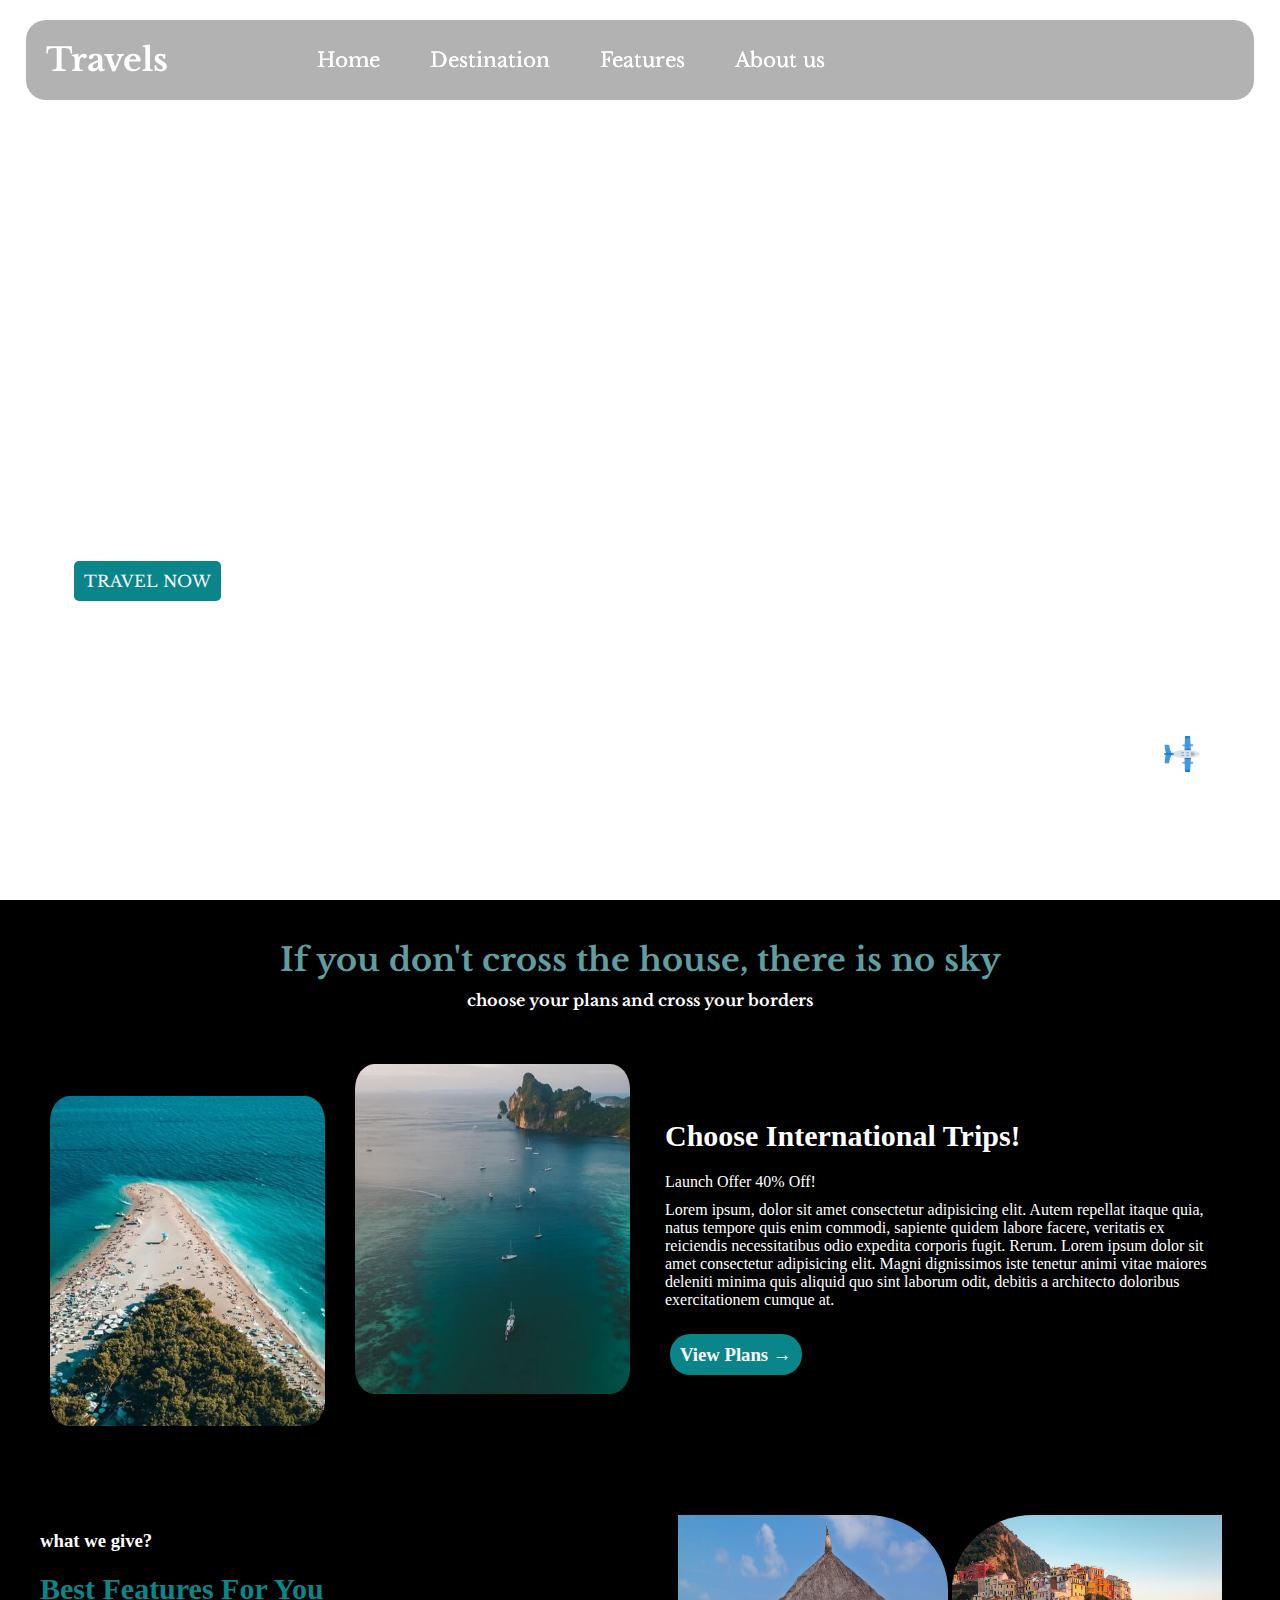
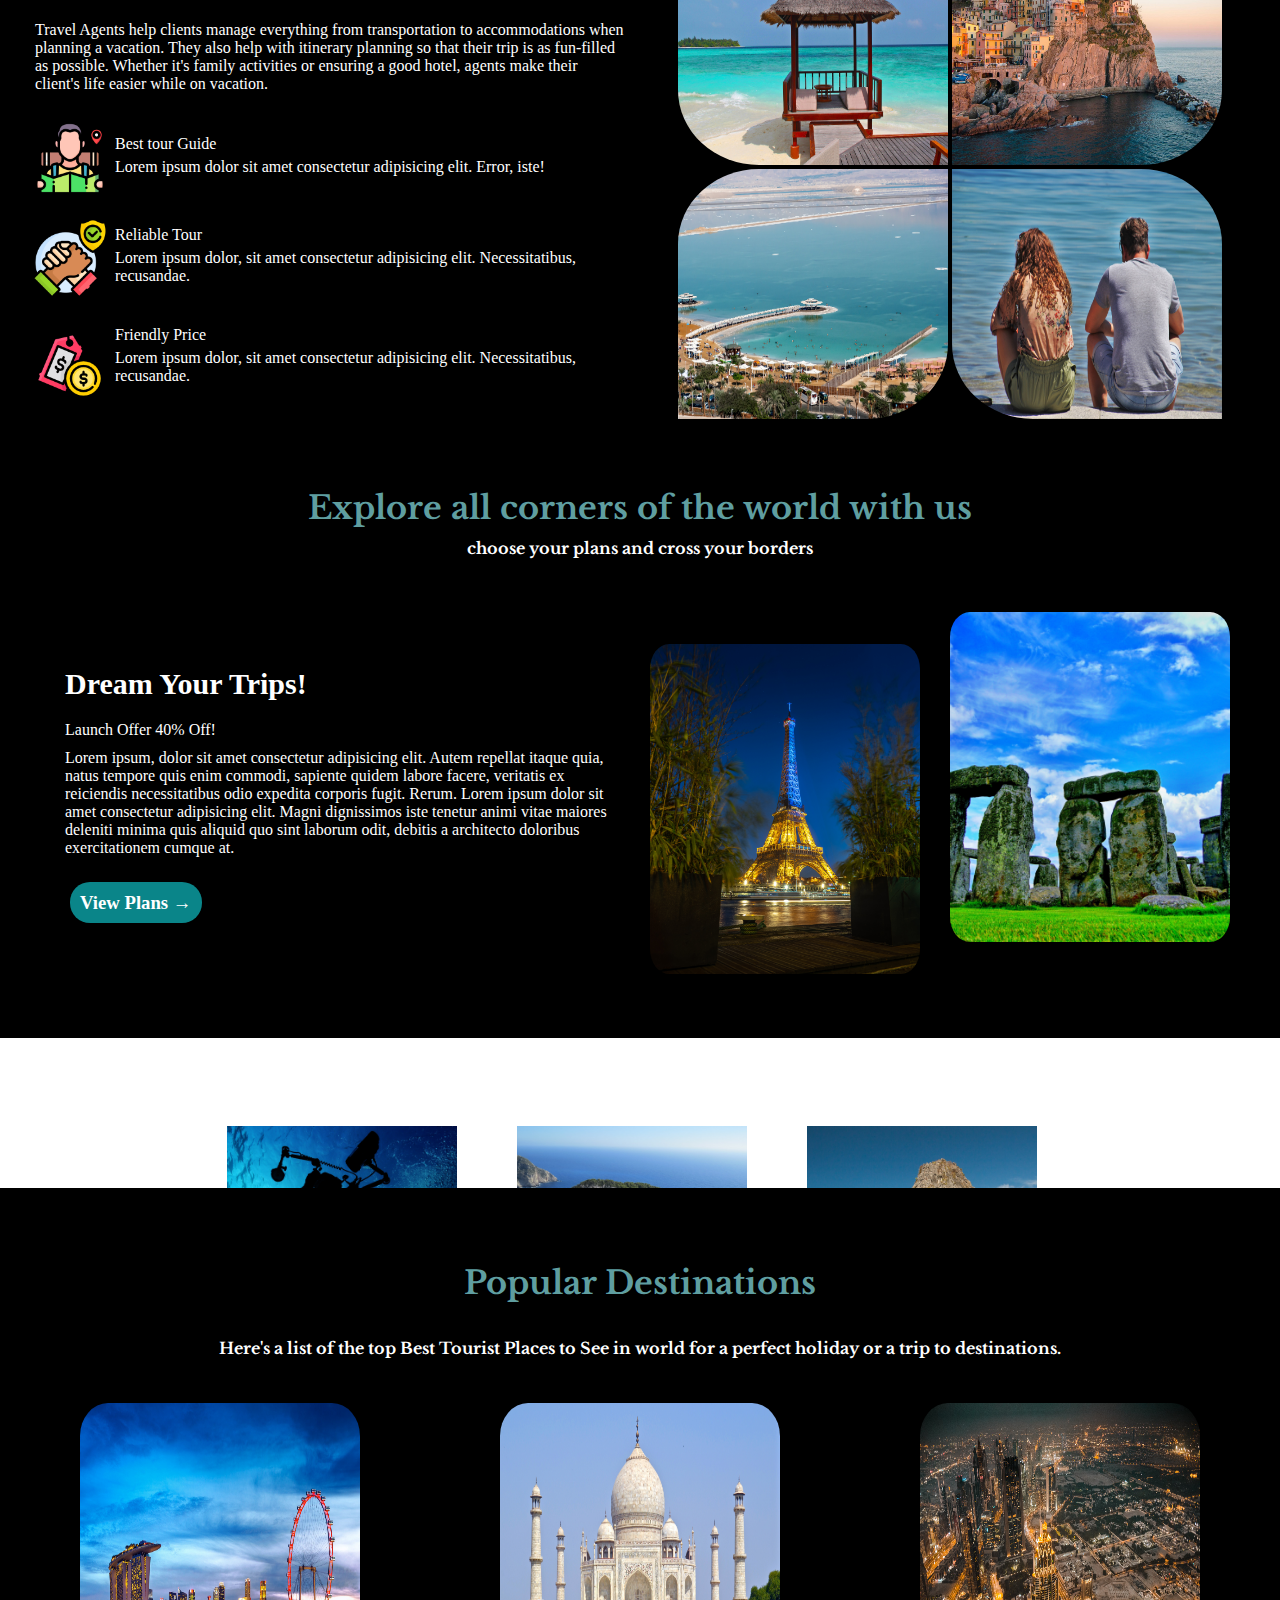
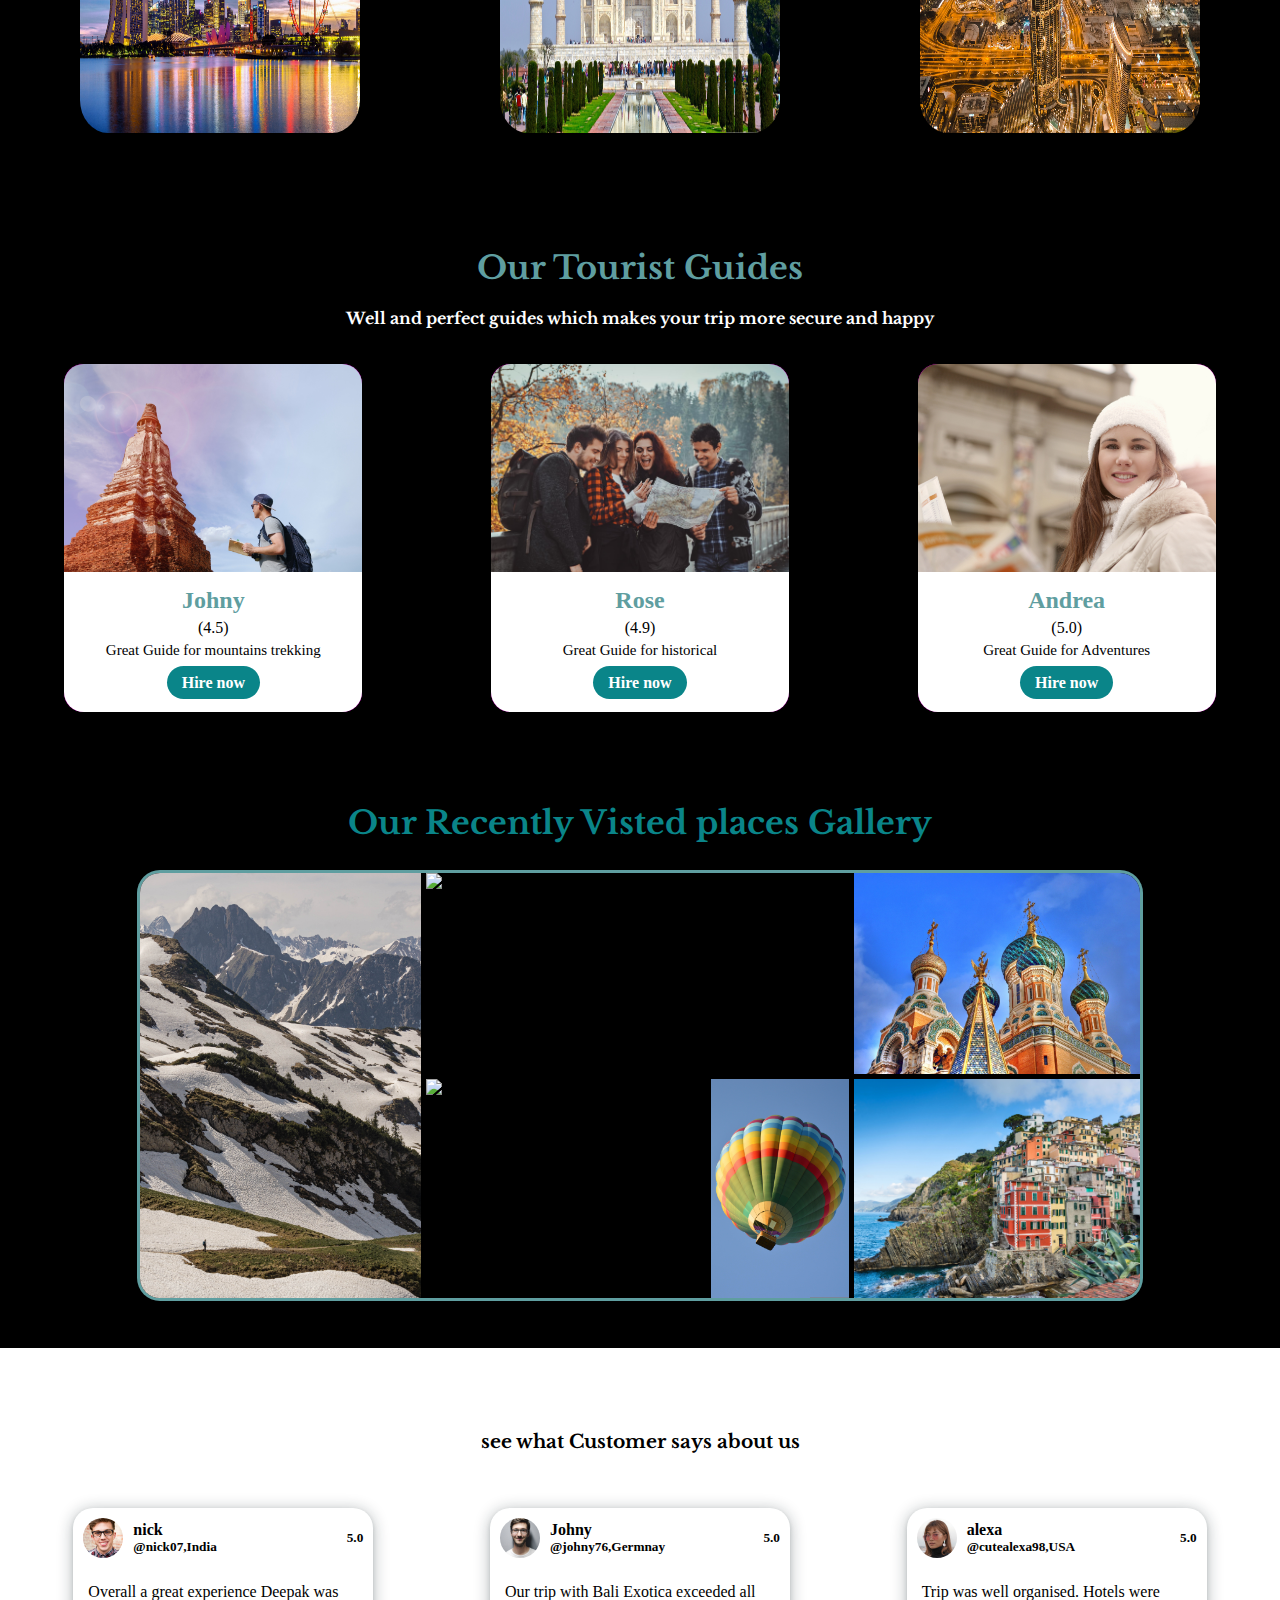
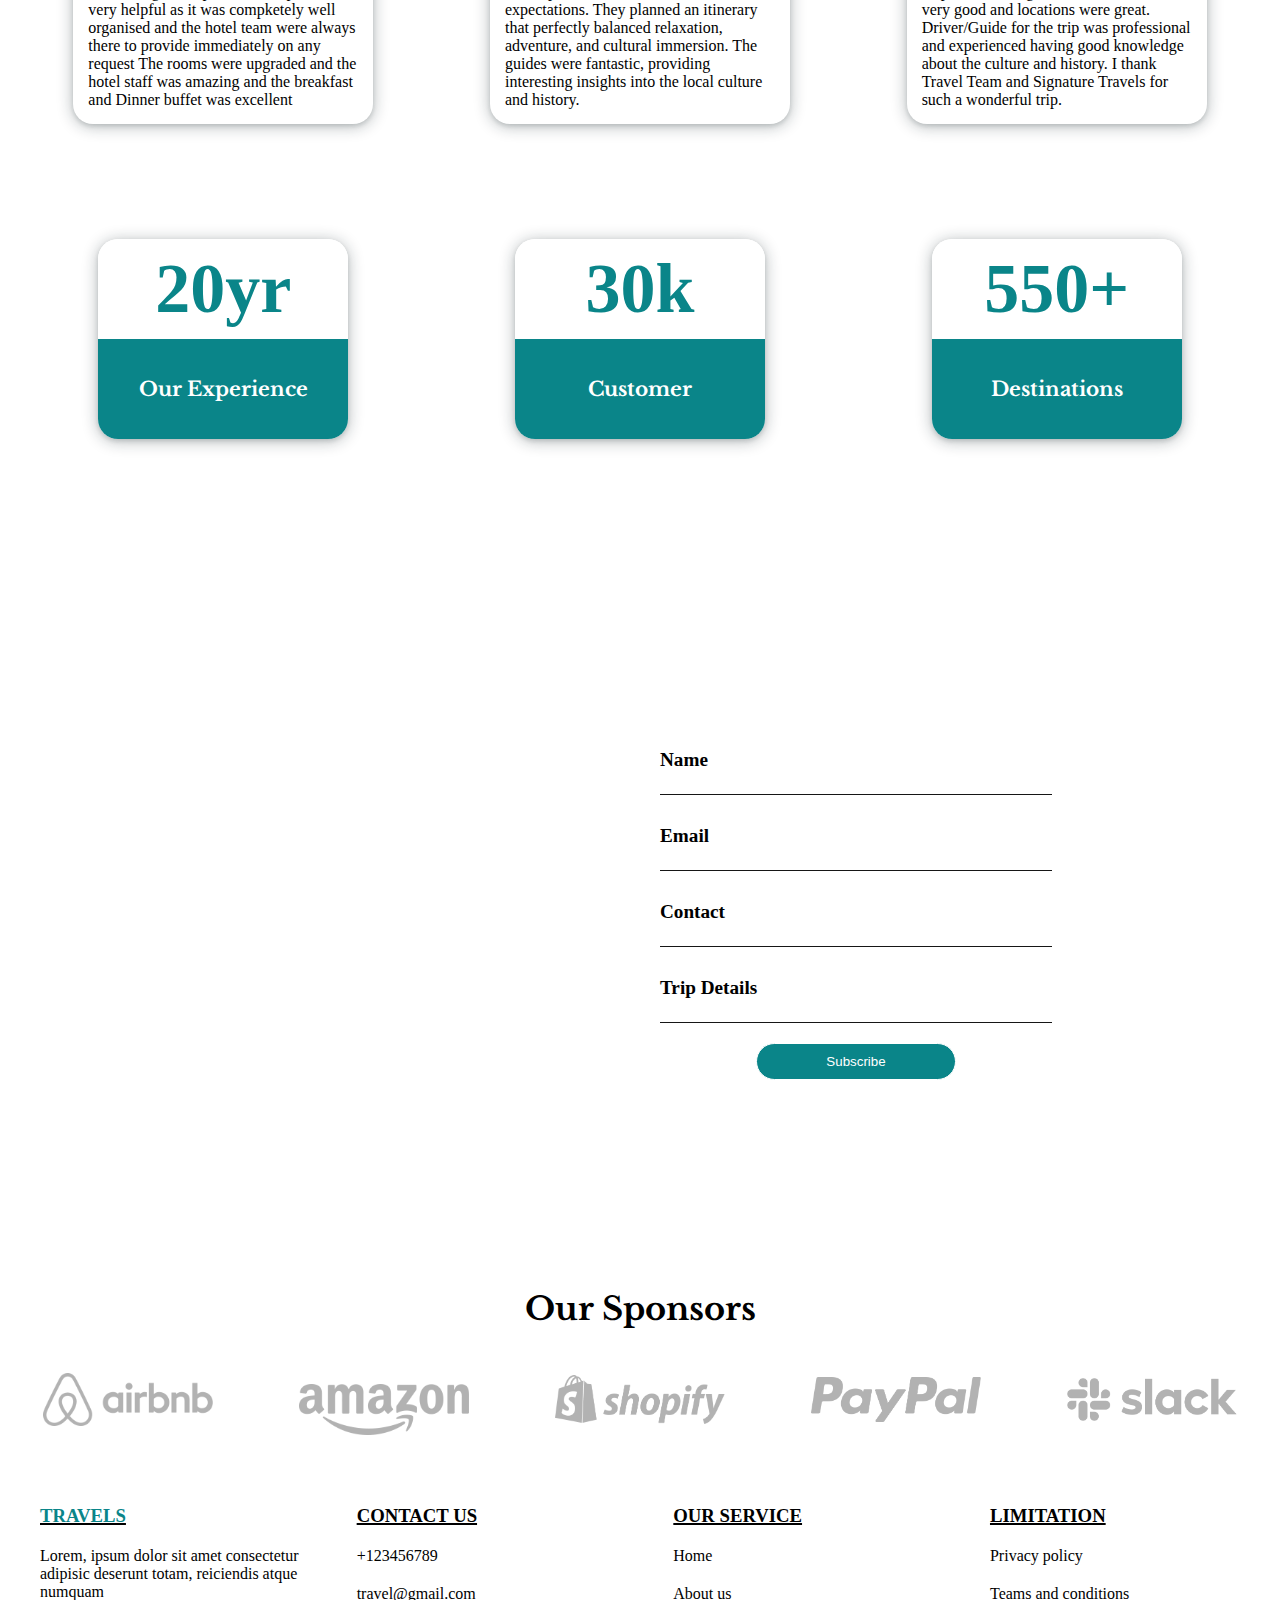
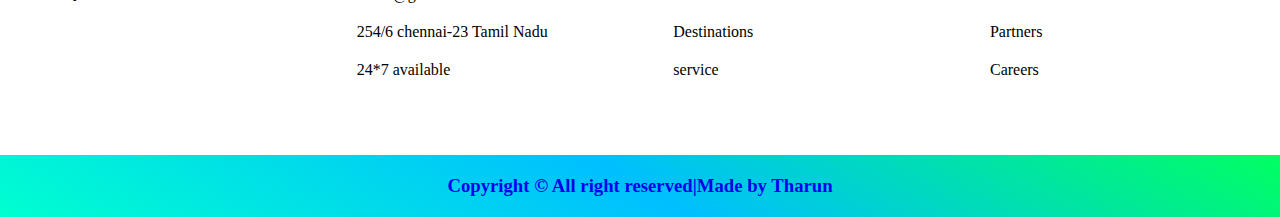
==== commit 4236c0d0: "second commit" ====
--- a/index.html
+++ b/index.html
@@ -4,7 +4,7 @@
 <head>
     <meta charset="UTF-8">
     <meta name="viewport" content="width=device-width, initial-scale=1.0">
-    <title>Travels</title>
+    <title>Travel</title>
     <link rel="stylesheet" href="./index.css">
     <link rel="icon" type="image/x-icon" href="./image2/airplane (1).png">
     <script src="https://kit.fontawesome.com/0190413fc3.js" crossorigin="anonymous"></script>
@@ -170,7 +170,7 @@
                 <img src="./image2/reimage-2.jpg" alt="trip">
             </div>
             <div class="container2">
-                <h1>Dream Your your Trips!</h1>
+                <h1>Dream Your Trips!</h1>
                 <p>Launch Offer 40% Off!</p>
                 <p> Lorem ipsum, dolor sit amet consectetur adipisicing elit. Autem repellat itaque quia, natus tempore
                     quis enim commodi, sapiente quidem labore facere, veritatis ex reiciendis necessitatibus odio
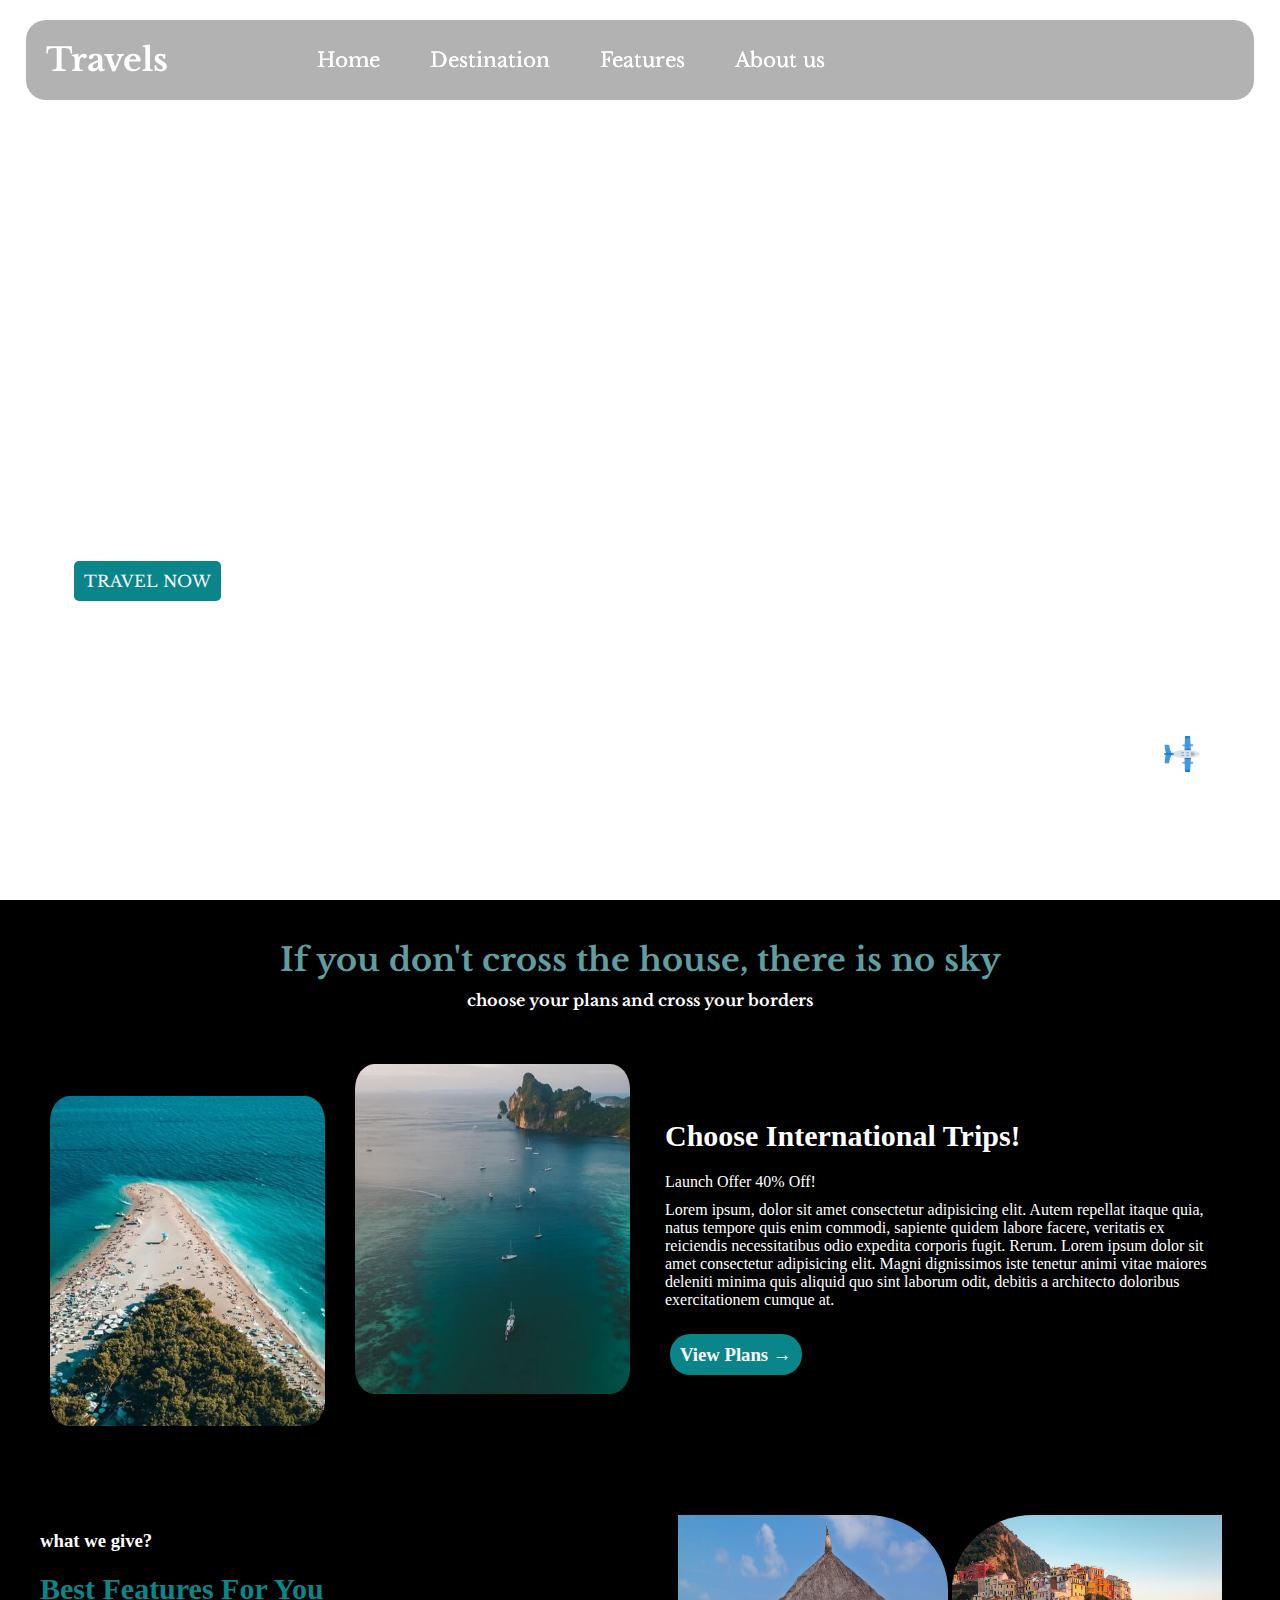
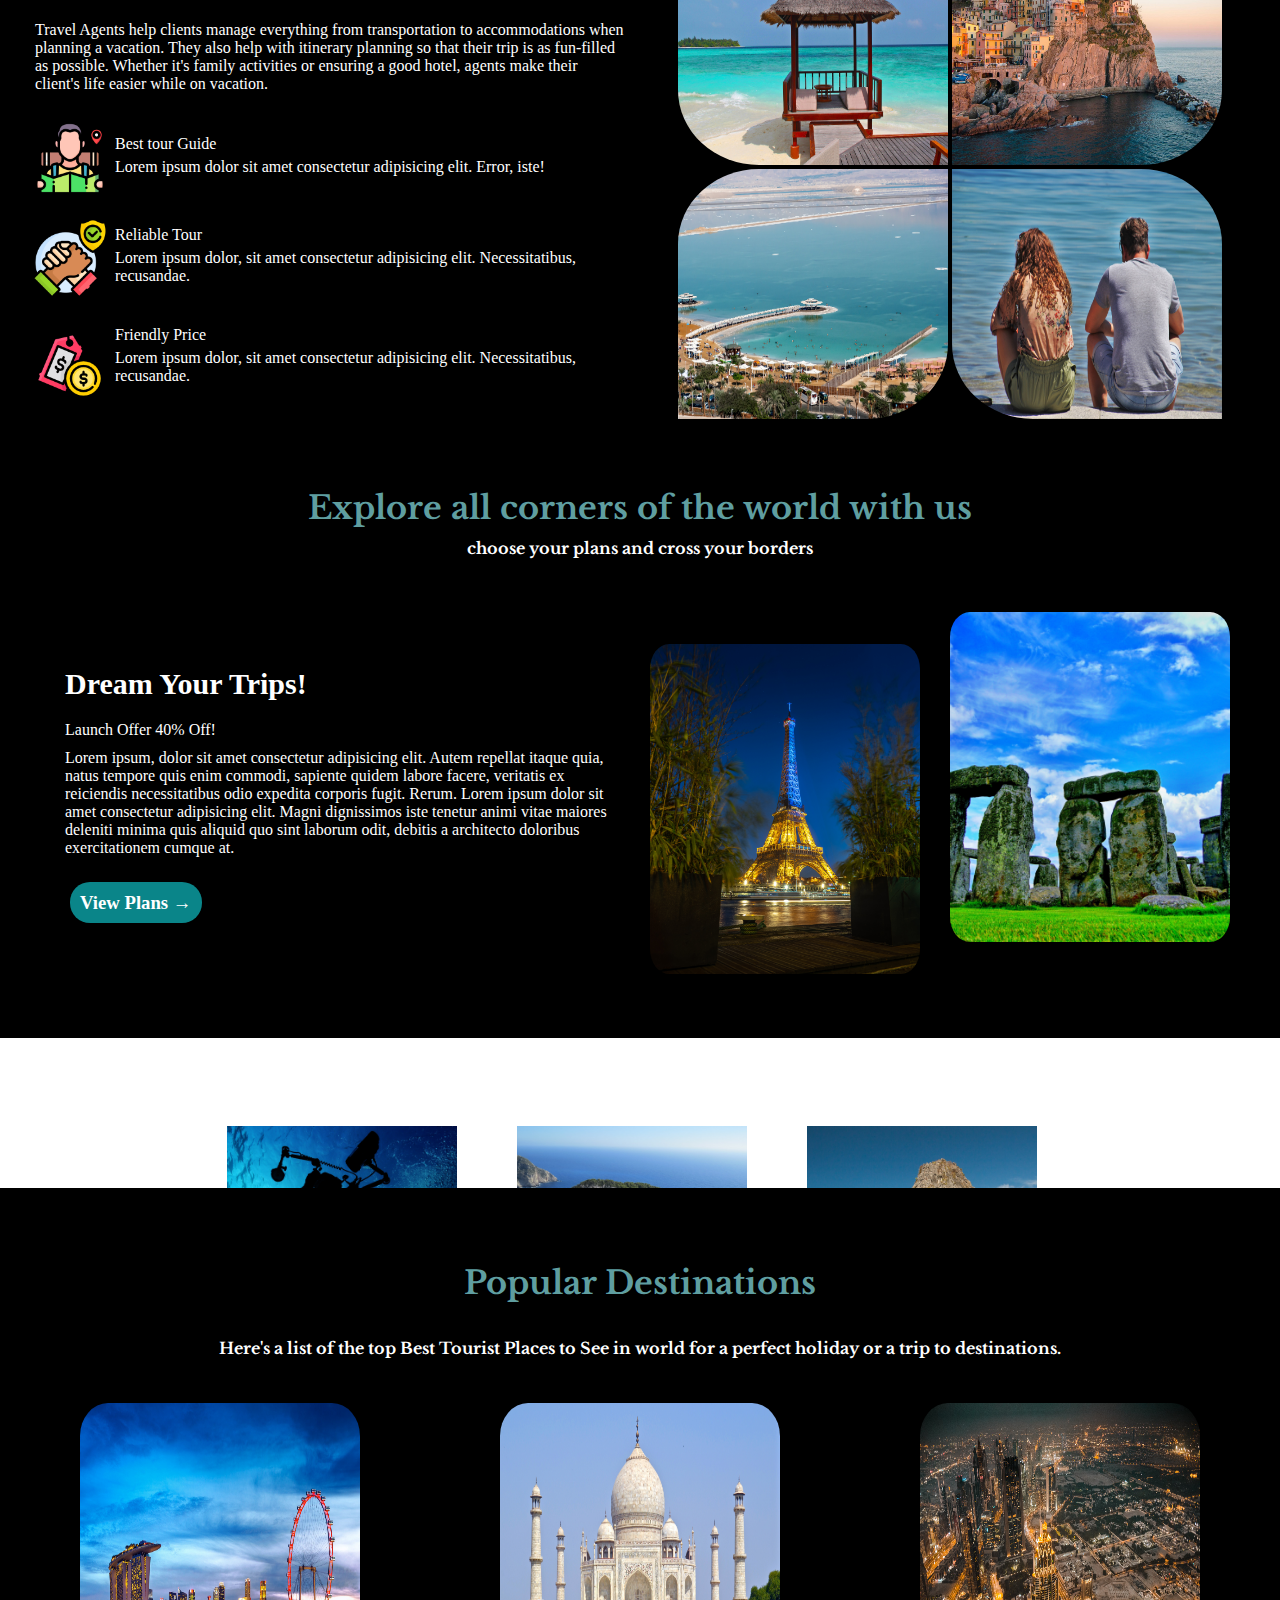
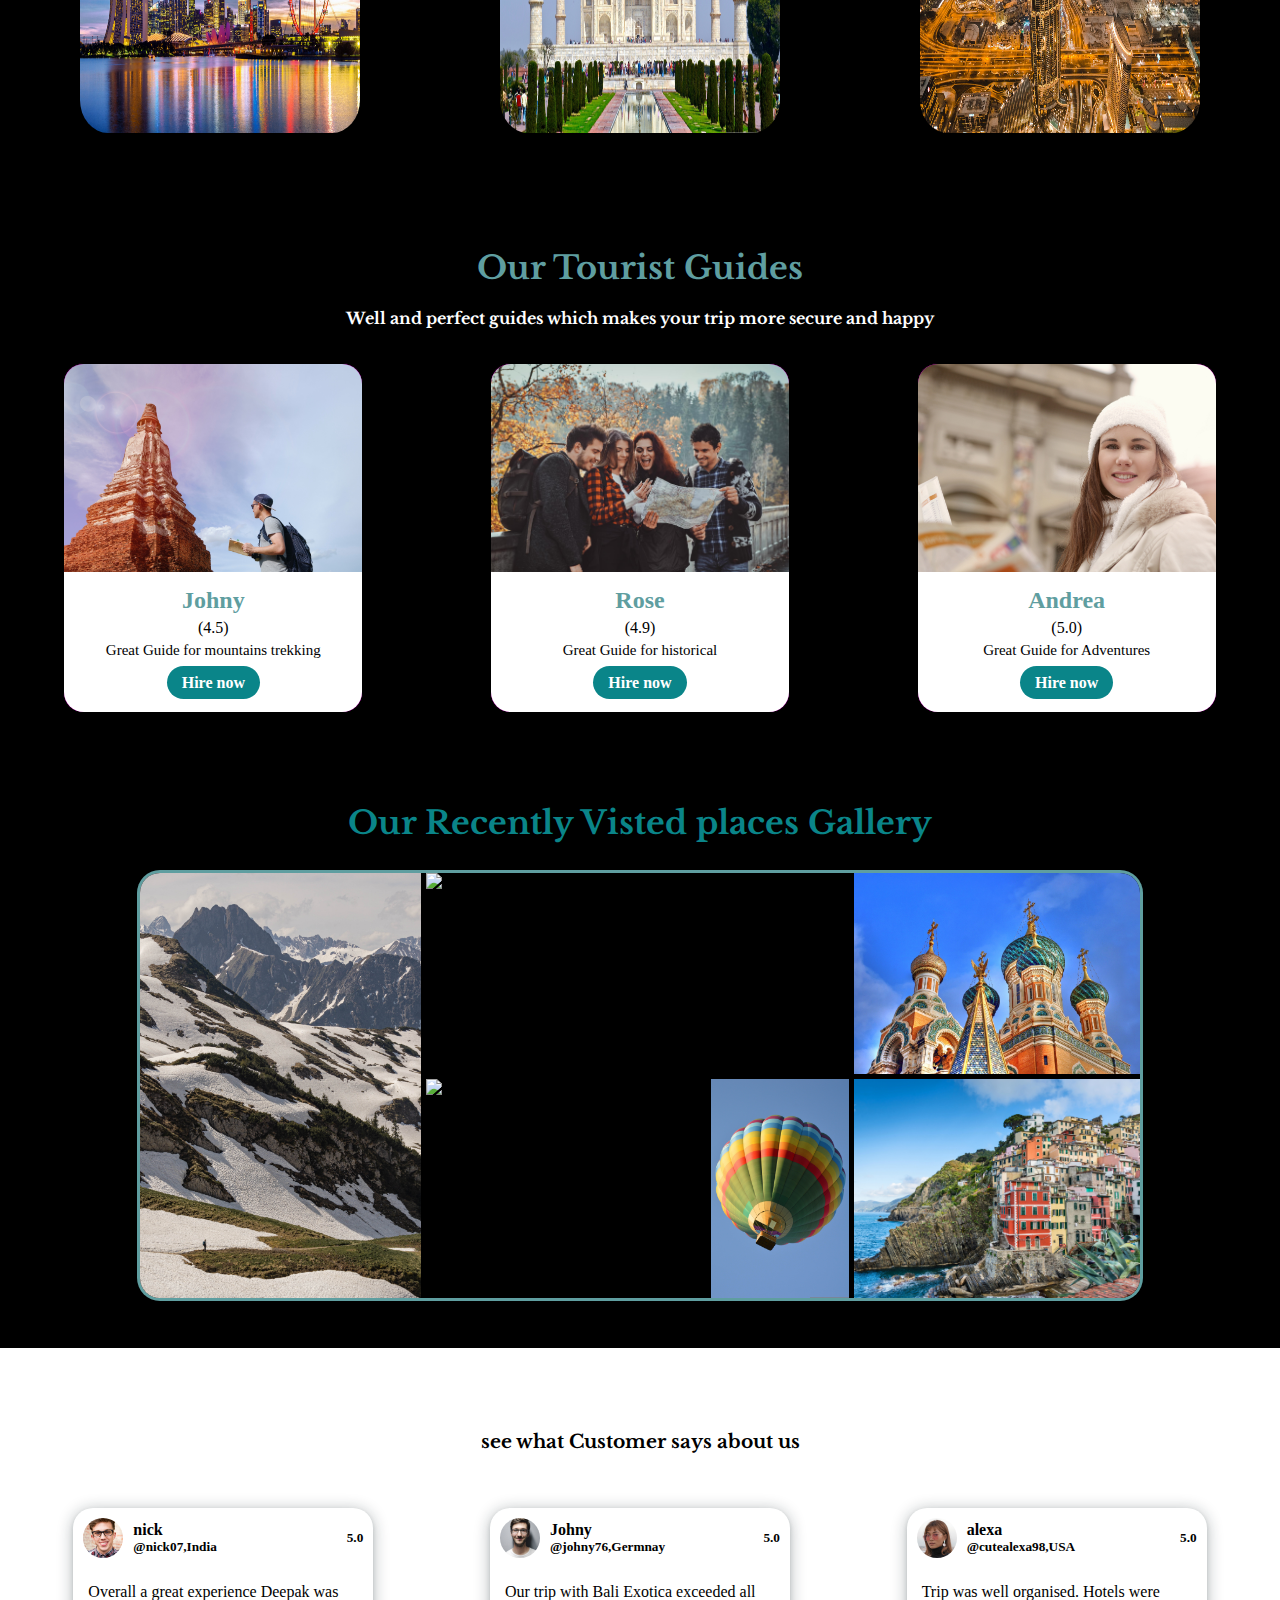
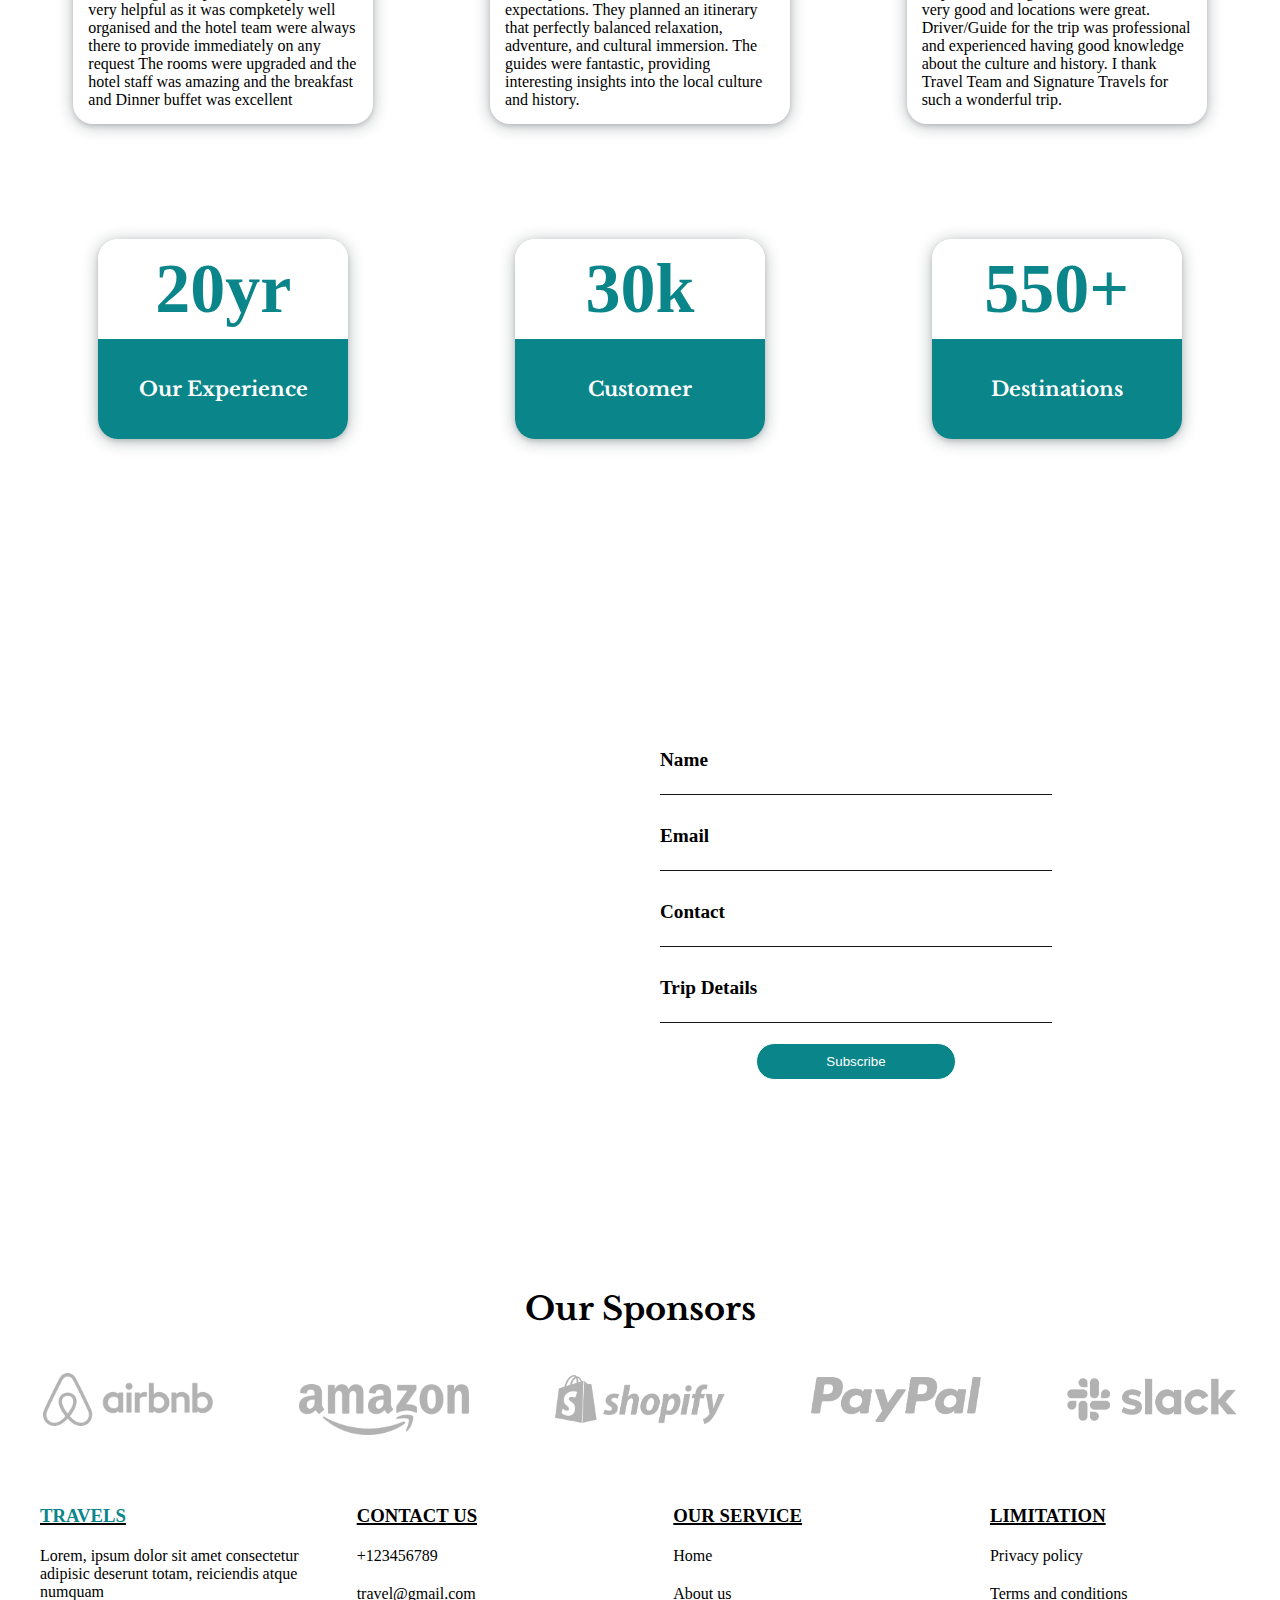
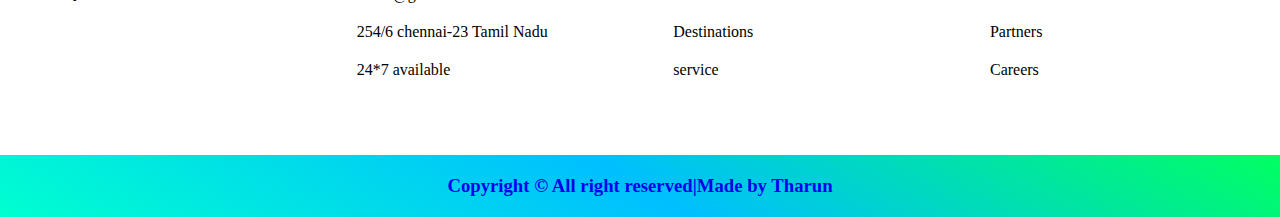
==== commit a6329621: "third commit" ====
--- a/index.html
+++ b/index.html
@@ -686,7 +686,7 @@
                 <h3>LIMITATION</h3>
                 <ul>
                     <li>Privacy policy</li>
-                    <li>Teams and conditions</li>
+                    <li>Terms and conditions</li>
                     <li>Partners</li>
                     <li>Careers</li>
                 </ul>
